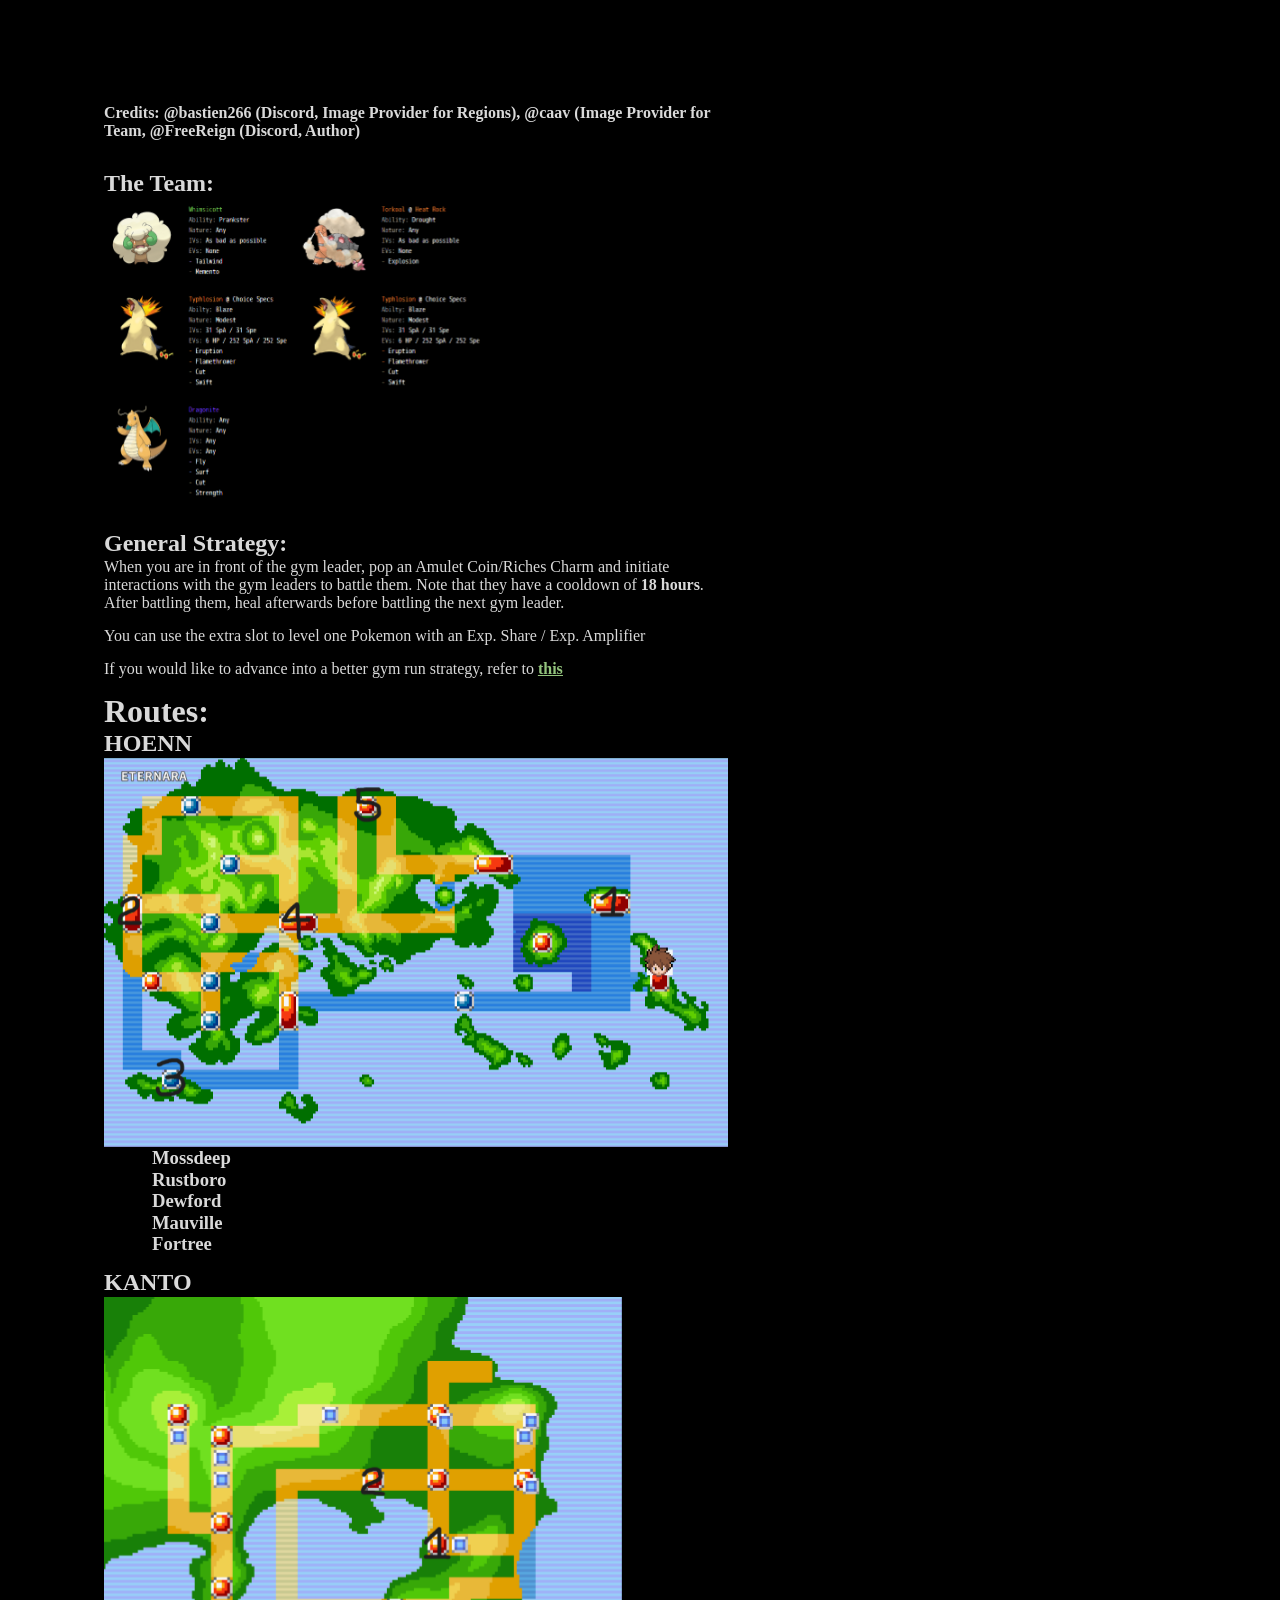
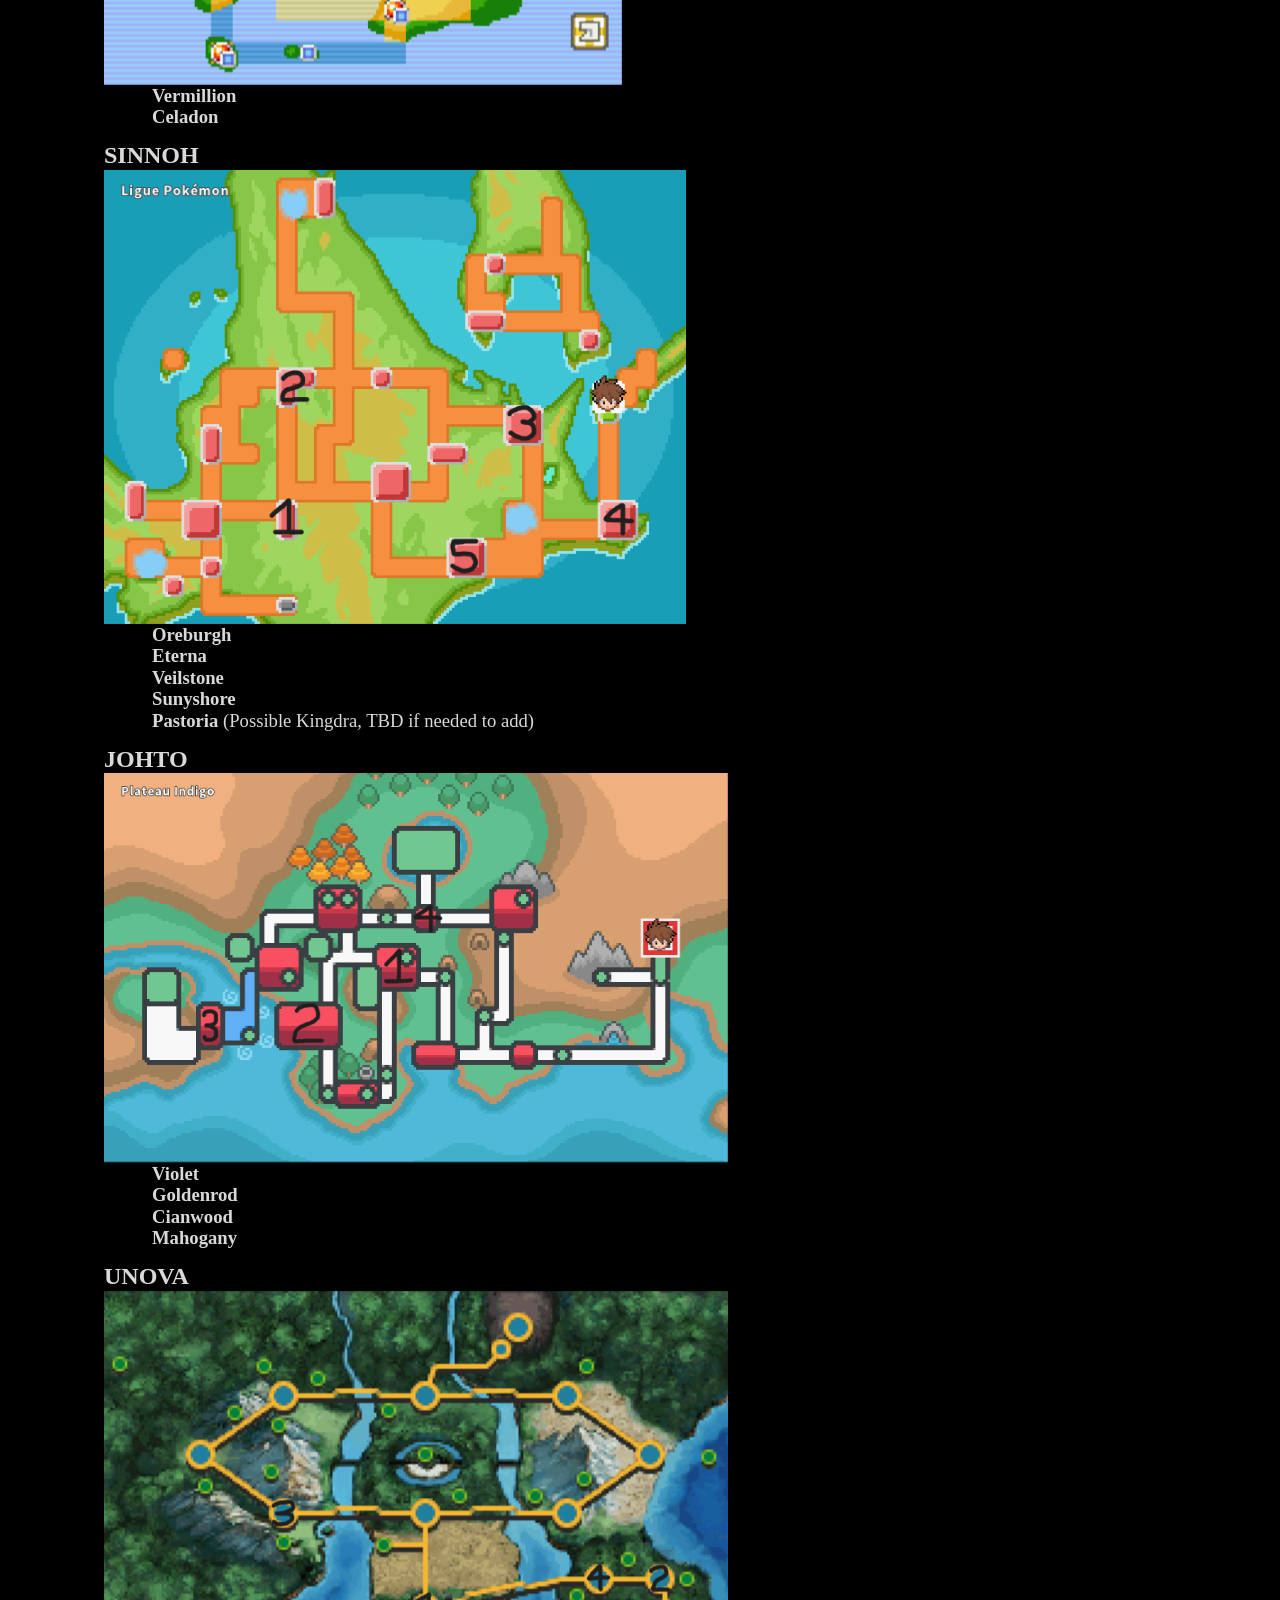
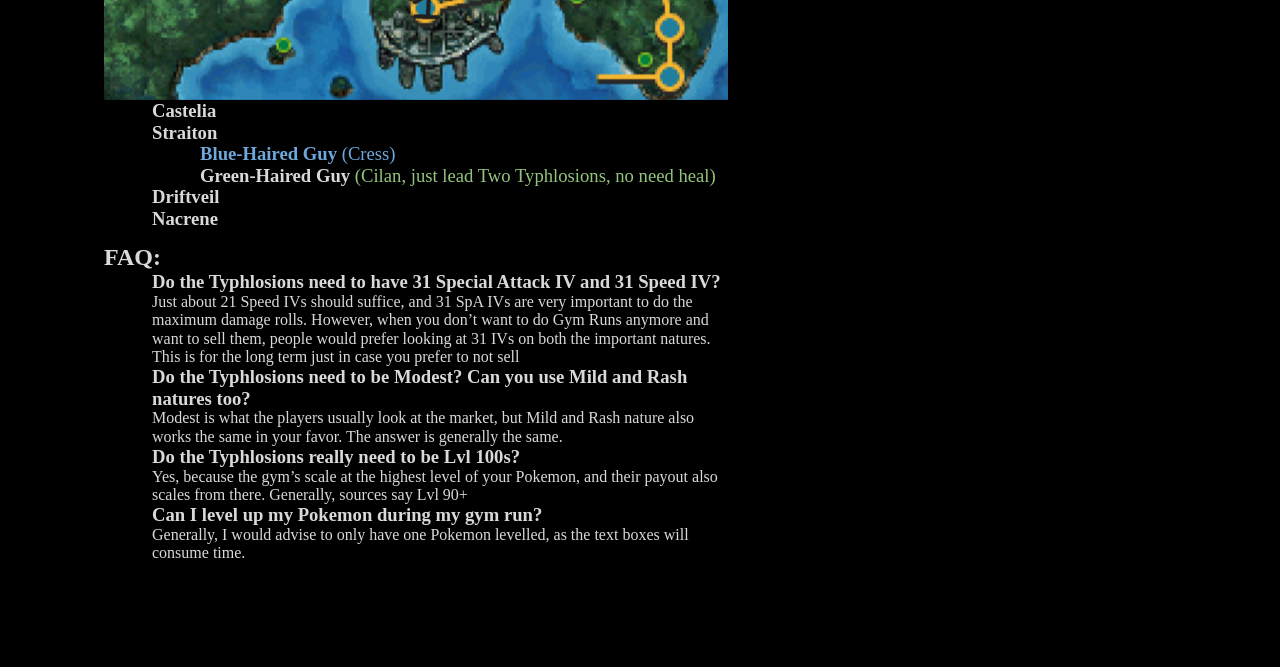
==== Index.html @ 0a53b67d "Rename DOUBLETYPHOSTRAT.html to Index.html" ====
<html><head><meta content="text/html; charset=UTF-8" http-equiv="content-type"><style type="text/css">ol.lst-kix_2n46set3gwga-5.start{counter-reset:lst-ctn-kix_2n46set3gwga-5 0}ol.lst-kix_9apyyhs8ncab-4.start{counter-reset:lst-ctn-kix_9apyyhs8ncab-4 0}ol.lst-kix_4tsqdym3e1mg-0.start{counter-reset:lst-ctn-kix_4tsqdym3e1mg-0 0}.lst-kix_4tsqdym3e1mg-8>li{counter-increment:lst-ctn-kix_4tsqdym3e1mg-8}ol.lst-kix_4tsqdym3e1mg-8{list-style-type:none}ol.lst-kix_r62b7ii16eyk-2.start{counter-reset:lst-ctn-kix_r62b7ii16eyk-2 0}.lst-kix_4tsqdym3e1mg-6>li{counter-increment:lst-ctn-kix_4tsqdym3e1mg-6}ol.lst-kix_r62b7ii16eyk-7.start{counter-reset:lst-ctn-kix_r62b7ii16eyk-7 0}.lst-kix_9apyyhs8ncab-7>li{counter-increment:lst-ctn-kix_9apyyhs8ncab-7}.lst-kix_2n46set3gwga-7>li{counter-increment:lst-ctn-kix_2n46set3gwga-7}.lst-kix_r62b7ii16eyk-7>li{counter-increment:lst-ctn-kix_r62b7ii16eyk-7}.lst-kix_ftrmzylaatkt-2>li{counter-increment:lst-ctn-kix_ftrmzylaatkt-2}.lst-kix_q1mje1sljukf-1>li{counter-increment:lst-ctn-kix_q1mje1sljukf-1}ol.lst-kix_q1mje1sljukf-4.start{counter-reset:lst-ctn-kix_q1mje1sljukf-4 0}ol.lst-kix_4tsqdym3e1mg-6.start{counter-reset:lst-ctn-kix_4tsqdym3e1mg-6 0}ol.lst-kix_2n46set3gwga-2{list-style-type:none}ol.lst-kix_2n46set3gwga-3{list-style-type:none}ol.lst-kix_2n46set3gwga-4{list-style-type:none}ol.lst-kix_2n46set3gwga-5{list-style-type:none}.lst-kix_9apyyhs8ncab-3>li{counter-increment:lst-ctn-kix_9apyyhs8ncab-3}ol.lst-kix_2n46set3gwga-0{list-style-type:none}ol.lst-kix_2n46set3gwga-1{list-style-type:none}ol.lst-kix_r62b7ii16eyk-8.start{counter-reset:lst-ctn-kix_r62b7ii16eyk-8 0}.lst-kix_r62b7ii16eyk-0>li{counter-increment:lst-ctn-kix_r62b7ii16eyk-0}ol.lst-kix_2n46set3gwga-6{list-style-type:none}ol.lst-kix_2n46set3gwga-0.start{counter-reset:lst-ctn-kix_2n46set3gwga-0 0}ol.lst-kix_2n46set3gwga-7{list-style-type:none}ol.lst-kix_2n46set3gwga-8{list-style-type:none}ol.lst-kix_4tsqdym3e1mg-5.start{counter-reset:lst-ctn-kix_4tsqdym3e1mg-5 0}.lst-kix_2n46set3gwga-1>li:before{content:"" counter(lst-ctn-kix_2n46set3gwga-1,lower-latin) ". "}.lst-kix_2n46set3gwga-3>li:before{content:"" counter(lst-ctn-kix_2n46set3gwga-3,decimal) ". "}ol.lst-kix_r62b7ii16eyk-8{list-style-type:none}.lst-kix_2n46set3gwga-2>li:before{content:"" counter(lst-ctn-kix_2n46set3gwga-2,lower-roman) ". "}.lst-kix_2n46set3gwga-7>li:before{content:"" counter(lst-ctn-kix_2n46set3gwga-7,lower-latin) ". "}.lst-kix_ftrmzylaatkt-4>li{counter-increment:lst-ctn-kix_ftrmzylaatkt-4}.lst-kix_2n46set3gwga-0>li:before{content:"" counter(lst-ctn-kix_2n46set3gwga-0,decimal) ". "}.lst-kix_2n46set3gwga-8>li:before{content:"" counter(lst-ctn-kix_2n46set3gwga-8,lower-roman) ". "}.lst-kix_q1mje1sljukf-5>li{counter-increment:lst-ctn-kix_q1mje1sljukf-5}ol.lst-kix_r62b7ii16eyk-3.start{counter-reset:lst-ctn-kix_r62b7ii16eyk-3 0}.lst-kix_q1mje1sljukf-8>li{counter-increment:lst-ctn-kix_q1mje1sljukf-8}.lst-kix_4tsqdym3e1mg-1>li{counter-increment:lst-ctn-kix_4tsqdym3e1mg-1}.lst-kix_2n46set3gwga-5>li{counter-increment:lst-ctn-kix_2n46set3gwga-5}.lst-kix_2n46set3gwga-6>li:before{content:"" counter(lst-ctn-kix_2n46set3gwga-6,decimal) ". "}ol.lst-kix_r62b7ii16eyk-7{list-style-type:none}ol.lst-kix_r62b7ii16eyk-6{list-style-type:none}ol.lst-kix_r62b7ii16eyk-5{list-style-type:none}ol.lst-kix_r62b7ii16eyk-4{list-style-type:none}.lst-kix_2n46set3gwga-5>li:before{content:"" counter(lst-ctn-kix_2n46set3gwga-5,lower-roman) ". "}ol.lst-kix_r62b7ii16eyk-3{list-style-type:none}ol.lst-kix_2n46set3gwga-6.start{counter-reset:lst-ctn-kix_2n46set3gwga-6 0}ol.lst-kix_r62b7ii16eyk-2{list-style-type:none}.lst-kix_4tsqdym3e1mg-4>li{counter-increment:lst-ctn-kix_4tsqdym3e1mg-4}ol.lst-kix_r62b7ii16eyk-1{list-style-type:none}ol.lst-kix_r62b7ii16eyk-0{list-style-type:none}.lst-kix_2n46set3gwga-4>li:before{content:"" counter(lst-ctn-kix_2n46set3gwga-4,lower-latin) ". "}.lst-kix_9apyyhs8ncab-3>li:before{content:"" counter(lst-ctn-kix_9apyyhs8ncab-3,decimal) ". "}.lst-kix_9apyyhs8ncab-5>li:before{content:"" counter(lst-ctn-kix_9apyyhs8ncab-5,lower-roman) ". "}.lst-kix_r62b7ii16eyk-3>li{counter-increment:lst-ctn-kix_r62b7ii16eyk-3}ol.lst-kix_ftrmzylaatkt-3.start{counter-reset:lst-ctn-kix_ftrmzylaatkt-3 0}.lst-kix_9apyyhs8ncab-1>li:before{content:"" counter(lst-ctn-kix_9apyyhs8ncab-1,lower-latin) ". "}.lst-kix_9apyyhs8ncab-7>li:before{content:"" counter(lst-ctn-kix_9apyyhs8ncab-7,lower-latin) ". "}ol.lst-kix_ftrmzylaatkt-6.start{counter-reset:lst-ctn-kix_ftrmzylaatkt-6 0}ol.lst-kix_q1mje1sljukf-2.start{counter-reset:lst-ctn-kix_q1mje1sljukf-2 0}ol.lst-kix_q1mje1sljukf-5.start{counter-reset:lst-ctn-kix_q1mje1sljukf-5 0}.lst-kix_9apyyhs8ncab-0>li{counter-increment:lst-ctn-kix_9apyyhs8ncab-0}.lst-kix_q1mje1sljukf-7>li:before{content:"" counter(lst-ctn-kix_q1mje1sljukf-7,lower-latin) ". "}.lst-kix_q1mje1sljukf-5>li:before{content:"" counter(lst-ctn-kix_q1mje1sljukf-5,lower-roman) ". "}.lst-kix_q1mje1sljukf-3>li:before{content:"" counter(lst-ctn-kix_q1mje1sljukf-3,decimal) ". "}ol.lst-kix_2n46set3gwga-4.start{counter-reset:lst-ctn-kix_2n46set3gwga-4 0}ol.lst-kix_9apyyhs8ncab-3.start{counter-reset:lst-ctn-kix_9apyyhs8ncab-3 0}.lst-kix_4tsqdym3e1mg-0>li{counter-increment:lst-ctn-kix_4tsqdym3e1mg-0}.lst-kix_r62b7ii16eyk-1>li{counter-increment:lst-ctn-kix_r62b7ii16eyk-1}.lst-kix_q1mje1sljukf-1>li:before{content:"" counter(lst-ctn-kix_q1mje1sljukf-1,lower-latin) ". "}ol.lst-kix_2n46set3gwga-1.start{counter-reset:lst-ctn-kix_2n46set3gwga-1 0}ol.lst-kix_r62b7ii16eyk-1.start{counter-reset:lst-ctn-kix_r62b7ii16eyk-1 0}.lst-kix_ftrmzylaatkt-6>li{counter-increment:lst-ctn-kix_ftrmzylaatkt-6}.lst-kix_q1mje1sljukf-4>li{counter-increment:lst-ctn-kix_q1mje1sljukf-4}.lst-kix_4tsqdym3e1mg-5>li{counter-increment:lst-ctn-kix_4tsqdym3e1mg-5}ol.lst-kix_ftrmzylaatkt-5.start{counter-reset:lst-ctn-kix_ftrmzylaatkt-5 0}ol.lst-kix_9apyyhs8ncab-6.start{counter-reset:lst-ctn-kix_9apyyhs8ncab-6 0}ol.lst-kix_4tsqdym3e1mg-2.start{counter-reset:lst-ctn-kix_4tsqdym3e1mg-2 0}.lst-kix_ftrmzylaatkt-0>li{counter-increment:lst-ctn-kix_ftrmzylaatkt-0}.lst-kix_q1mje1sljukf-3>li{counter-increment:lst-ctn-kix_q1mje1sljukf-3}.lst-kix_2n46set3gwga-3>li{counter-increment:lst-ctn-kix_2n46set3gwga-3}ol.lst-kix_9apyyhs8ncab-5.start{counter-reset:lst-ctn-kix_9apyyhs8ncab-5 0}ol.lst-kix_4tsqdym3e1mg-1.start{counter-reset:lst-ctn-kix_4tsqdym3e1mg-1 0}.lst-kix_r62b7ii16eyk-2>li{counter-increment:lst-ctn-kix_r62b7ii16eyk-2}ol.lst-kix_r62b7ii16eyk-0.start{counter-reset:lst-ctn-kix_r62b7ii16eyk-0 0}ol.lst-kix_q1mje1sljukf-3.start{counter-reset:lst-ctn-kix_q1mje1sljukf-3 0}.lst-kix_r62b7ii16eyk-8>li{counter-increment:lst-ctn-kix_r62b7ii16eyk-8}ol.lst-kix_4tsqdym3e1mg-0{list-style-type:none}ol.lst-kix_4tsqdym3e1mg-1{list-style-type:none}ol.lst-kix_4tsqdym3e1mg-2{list-style-type:none}ol.lst-kix_4tsqdym3e1mg-3{list-style-type:none}ol.lst-kix_4tsqdym3e1mg-4{list-style-type:none}ol.lst-kix_4tsqdym3e1mg-5{list-style-type:none}ol.lst-kix_4tsqdym3e1mg-6{list-style-type:none}ol.lst-kix_4tsqdym3e1mg-7{list-style-type:none}.lst-kix_9apyyhs8ncab-5>li{counter-increment:lst-ctn-kix_9apyyhs8ncab-5}ol.lst-kix_2n46set3gwga-3.start{counter-reset:lst-ctn-kix_2n46set3gwga-3 0}ol.lst-kix_ftrmzylaatkt-4.start{counter-reset:lst-ctn-kix_ftrmzylaatkt-4 0}.lst-kix_ftrmzylaatkt-1>li:before{content:"" counter(lst-ctn-kix_ftrmzylaatkt-1,lower-latin) ". "}ol.lst-kix_q1mje1sljukf-8{list-style-type:none}.lst-kix_9apyyhs8ncab-6>li{counter-increment:lst-ctn-kix_9apyyhs8ncab-6}ol.lst-kix_q1mje1sljukf-7{list-style-type:none}.lst-kix_ftrmzylaatkt-2>li:before{content:"" counter(lst-ctn-kix_ftrmzylaatkt-2,lower-roman) ". "}.lst-kix_ftrmzylaatkt-3>li{counter-increment:lst-ctn-kix_ftrmzylaatkt-3}ol.lst-kix_q1mje1sljukf-4{list-style-type:none}.lst-kix_r62b7ii16eyk-1>li:before{content:"" counter(lst-ctn-kix_r62b7ii16eyk-1,lower-latin) ". "}ol.lst-kix_q1mje1sljukf-3{list-style-type:none}ol.lst-kix_q1mje1sljukf-6{list-style-type:none}ol.lst-kix_q1mje1sljukf-5{list-style-type:none}.lst-kix_ftrmzylaatkt-7>li:before{content:"" counter(lst-ctn-kix_ftrmzylaatkt-7,lower-latin) ". "}ol.lst-kix_q1mje1sljukf-0{list-style-type:none}.lst-kix_r62b7ii16eyk-2>li:before{content:"" counter(lst-ctn-kix_r62b7ii16eyk-2,lower-roman) ". "}.lst-kix_r62b7ii16eyk-3>li:before{content:"" counter(lst-ctn-kix_r62b7ii16eyk-3,decimal) ". "}.lst-kix_ftrmzylaatkt-0>li:before{content:"" counter(lst-ctn-kix_ftrmzylaatkt-0,decimal) ". "}.lst-kix_ftrmzylaatkt-8>li:before{content:"" counter(lst-ctn-kix_ftrmzylaatkt-8,lower-roman) ". "}ol.lst-kix_q1mje1sljukf-2{list-style-type:none}ol.lst-kix_q1mje1sljukf-1{list-style-type:none}.lst-kix_r62b7ii16eyk-4>li:before{content:"" counter(lst-ctn-kix_r62b7ii16eyk-4,lower-latin) ". "}.lst-kix_r62b7ii16eyk-5>li:before{content:"" counter(lst-ctn-kix_r62b7ii16eyk-5,lower-roman) ". "}.lst-kix_ftrmzylaatkt-6>li:before{content:"" counter(lst-ctn-kix_ftrmzylaatkt-6,decimal) ". "}.lst-kix_ftrmzylaatkt-5>li:before{content:"" counter(lst-ctn-kix_ftrmzylaatkt-5,lower-roman) ". "}.lst-kix_2n46set3gwga-6>li{counter-increment:lst-ctn-kix_2n46set3gwga-6}.lst-kix_r62b7ii16eyk-8>li:before{content:"" counter(lst-ctn-kix_r62b7ii16eyk-8,lower-roman) ". "}.lst-kix_ftrmzylaatkt-3>li:before{content:"" counter(lst-ctn-kix_ftrmzylaatkt-3,decimal) ". "}ol.lst-kix_9apyyhs8ncab-1.start{counter-reset:lst-ctn-kix_9apyyhs8ncab-1 0}.lst-kix_r62b7ii16eyk-6>li:before{content:"" counter(lst-ctn-kix_r62b7ii16eyk-6,decimal) ". "}.lst-kix_r62b7ii16eyk-7>li:before{content:"" counter(lst-ctn-kix_r62b7ii16eyk-7,lower-latin) ". "}.lst-kix_ftrmzylaatkt-4>li:before{content:"" counter(lst-ctn-kix_ftrmzylaatkt-4,lower-latin) ". "}ol.lst-kix_2n46set3gwga-2.start{counter-reset:lst-ctn-kix_2n46set3gwga-2 0}ol.lst-kix_ftrmzylaatkt-2.start{counter-reset:lst-ctn-kix_ftrmzylaatkt-2 0}ol.lst-kix_q1mje1sljukf-1.start{counter-reset:lst-ctn-kix_q1mje1sljukf-1 0}.lst-kix_2n46set3gwga-4>li{counter-increment:lst-ctn-kix_2n46set3gwga-4}.lst-kix_4tsqdym3e1mg-1>li:before{content:"" counter(lst-ctn-kix_4tsqdym3e1mg-1,lower-latin) ". "}.lst-kix_9apyyhs8ncab-4>li{counter-increment:lst-ctn-kix_9apyyhs8ncab-4}.lst-kix_4tsqdym3e1mg-2>li:before{content:"" counter(lst-ctn-kix_4tsqdym3e1mg-2,lower-roman) ". "}.lst-kix_4tsqdym3e1mg-3>li:before{content:"" counter(lst-ctn-kix_4tsqdym3e1mg-3,decimal) ". "}ol.lst-kix_2n46set3gwga-8.start{counter-reset:lst-ctn-kix_2n46set3gwga-8 0}ol.lst-kix_r62b7ii16eyk-4.start{counter-reset:lst-ctn-kix_r62b7ii16eyk-4 0}ol.lst-kix_4tsqdym3e1mg-3.start{counter-reset:lst-ctn-kix_4tsqdym3e1mg-3 0}ol.lst-kix_9apyyhs8ncab-7.start{counter-reset:lst-ctn-kix_9apyyhs8ncab-7 0}.lst-kix_r62b7ii16eyk-0>li:before{content:"" counter(lst-ctn-kix_r62b7ii16eyk-0,decimal) ". "}.lst-kix_4tsqdym3e1mg-0>li:before{content:"" counter(lst-ctn-kix_4tsqdym3e1mg-0,decimal) ". "}.lst-kix_ftrmzylaatkt-5>li{counter-increment:lst-ctn-kix_ftrmzylaatkt-5}ol.lst-kix_ftrmzylaatkt-8.start{counter-reset:lst-ctn-kix_ftrmzylaatkt-8 0}.lst-kix_ik6nt3btd22g-0>li:before{content:"\0025cf   "}.lst-kix_ik6nt3btd22g-2>li:before{content:"\0025a0   "}.lst-kix_r62b7ii16eyk-6>li{counter-increment:lst-ctn-kix_r62b7ii16eyk-6}ol.lst-kix_ftrmzylaatkt-1.start{counter-reset:lst-ctn-kix_ftrmzylaatkt-1 0}.lst-kix_ik6nt3btd22g-3>li:before{content:"\0025cf   "}.lst-kix_ik6nt3btd22g-4>li:before{content:"\0025cb   "}.lst-kix_ik6nt3btd22g-6>li:before{content:"\0025cf   "}ol.lst-kix_q1mje1sljukf-7.start{counter-reset:lst-ctn-kix_q1mje1sljukf-7 0}.lst-kix_ik6nt3btd22g-5>li:before{content:"\0025a0   "}.lst-kix_ik6nt3btd22g-8>li:before{content:"\0025a0   "}.lst-kix_4tsqdym3e1mg-4>li:before{content:"" counter(lst-ctn-kix_4tsqdym3e1mg-4,lower-latin) ". "}.lst-kix_4tsqdym3e1mg-6>li:before{content:"" counter(lst-ctn-kix_4tsqdym3e1mg-6,decimal) ". "}.lst-kix_ftrmzylaatkt-7>li{counter-increment:lst-ctn-kix_ftrmzylaatkt-7}.lst-kix_ik6nt3btd22g-7>li:before{content:"\0025cb   "}.lst-kix_4tsqdym3e1mg-5>li:before{content:"" counter(lst-ctn-kix_4tsqdym3e1mg-5,lower-roman) ". "}ol.lst-kix_q1mje1sljukf-0.start{counter-reset:lst-ctn-kix_q1mje1sljukf-0 0}.lst-kix_4tsqdym3e1mg-8>li:before{content:"" counter(lst-ctn-kix_4tsqdym3e1mg-8,lower-roman) ". "}ol.lst-kix_2n46set3gwga-7.start{counter-reset:lst-ctn-kix_2n46set3gwga-7 0}.lst-kix_4tsqdym3e1mg-7>li:before{content:"" counter(lst-ctn-kix_4tsqdym3e1mg-7,lower-latin) ". "}ol.lst-kix_ftrmzylaatkt-7.start{counter-reset:lst-ctn-kix_ftrmzylaatkt-7 0}ul.lst-kix_ik6nt3btd22g-1{list-style-type:none}ul.lst-kix_ik6nt3btd22g-2{list-style-type:none}ol.lst-kix_q1mje1sljukf-6.start{counter-reset:lst-ctn-kix_q1mje1sljukf-6 0}ul.lst-kix_ik6nt3btd22g-0{list-style-type:none}.lst-kix_ftrmzylaatkt-1>li{counter-increment:lst-ctn-kix_ftrmzylaatkt-1}.lst-kix_2n46set3gwga-2>li{counter-increment:lst-ctn-kix_2n46set3gwga-2}ol.lst-kix_9apyyhs8ncab-2.start{counter-reset:lst-ctn-kix_9apyyhs8ncab-2 0}ol.lst-kix_9apyyhs8ncab-8.start{counter-reset:lst-ctn-kix_9apyyhs8ncab-8 0}.lst-kix_q1mje1sljukf-2>li{counter-increment:lst-ctn-kix_q1mje1sljukf-2}ol.lst-kix_4tsqdym3e1mg-4.start{counter-reset:lst-ctn-kix_4tsqdym3e1mg-4 0}ul.lst-kix_ik6nt3btd22g-7{list-style-type:none}ul.lst-kix_ik6nt3btd22g-8{list-style-type:none}.lst-kix_2n46set3gwga-8>li{counter-increment:lst-ctn-kix_2n46set3gwga-8}ul.lst-kix_ik6nt3btd22g-5{list-style-type:none}ul.lst-kix_ik6nt3btd22g-6{list-style-type:none}ul.lst-kix_ik6nt3btd22g-3{list-style-type:none}ul.lst-kix_ik6nt3btd22g-4{list-style-type:none}.lst-kix_4tsqdym3e1mg-7>li{counter-increment:lst-ctn-kix_4tsqdym3e1mg-7}.lst-kix_ik6nt3btd22g-1>li:before{content:"\0025cb   "}.lst-kix_9apyyhs8ncab-4>li:before{content:"" counter(lst-ctn-kix_9apyyhs8ncab-4,lower-latin) ". "}ol.lst-kix_r62b7ii16eyk-6.start{counter-reset:lst-ctn-kix_r62b7ii16eyk-6 0}.lst-kix_9apyyhs8ncab-2>li:before{content:"" counter(lst-ctn-kix_9apyyhs8ncab-2,lower-roman) ". "}.lst-kix_9apyyhs8ncab-6>li:before{content:"" counter(lst-ctn-kix_9apyyhs8ncab-6,decimal) ". "}.lst-kix_2n46set3gwga-0>li{counter-increment:lst-ctn-kix_2n46set3gwga-0}ol.lst-kix_4tsqdym3e1mg-7.start{counter-reset:lst-ctn-kix_4tsqdym3e1mg-7 0}.lst-kix_9apyyhs8ncab-0>li:before{content:"" counter(lst-ctn-kix_9apyyhs8ncab-0,decimal) ". "}.lst-kix_9apyyhs8ncab-8>li:before{content:"" counter(lst-ctn-kix_9apyyhs8ncab-8,lower-roman) ". "}.lst-kix_q1mje1sljukf-7>li{counter-increment:lst-ctn-kix_q1mje1sljukf-7}.lst-kix_4tsqdym3e1mg-2>li{counter-increment:lst-ctn-kix_4tsqdym3e1mg-2}ol.lst-kix_ftrmzylaatkt-0.start{counter-reset:lst-ctn-kix_ftrmzylaatkt-0 0}.lst-kix_q1mje1sljukf-6>li{counter-increment:lst-ctn-kix_q1mje1sljukf-6}.lst-kix_4tsqdym3e1mg-3>li{counter-increment:lst-ctn-kix_4tsqdym3e1mg-3}ol.lst-kix_q1mje1sljukf-8.start{counter-reset:lst-ctn-kix_q1mje1sljukf-8 0}.lst-kix_q1mje1sljukf-6>li:before{content:"" counter(lst-ctn-kix_q1mje1sljukf-6,decimal) ". "}.lst-kix_2n46set3gwga-1>li{counter-increment:lst-ctn-kix_2n46set3gwga-1}ol.lst-kix_9apyyhs8ncab-0.start{counter-reset:lst-ctn-kix_9apyyhs8ncab-0 0}.lst-kix_9apyyhs8ncab-1>li{counter-increment:lst-ctn-kix_9apyyhs8ncab-1}.lst-kix_q1mje1sljukf-4>li:before{content:"" counter(lst-ctn-kix_q1mje1sljukf-4,lower-latin) ". "}ol.lst-kix_ftrmzylaatkt-4{list-style-type:none}.lst-kix_r62b7ii16eyk-4>li{counter-increment:lst-ctn-kix_r62b7ii16eyk-4}ol.lst-kix_ftrmzylaatkt-5{list-style-type:none}.lst-kix_q1mje1sljukf-0>li:before{content:"" counter(lst-ctn-kix_q1mje1sljukf-0,decimal) ". "}ol.lst-kix_ftrmzylaatkt-2{list-style-type:none}ol.lst-kix_ftrmzylaatkt-3{list-style-type:none}ol.lst-kix_ftrmzylaatkt-0{list-style-type:none}ol.lst-kix_ftrmzylaatkt-1{list-style-type:none}.lst-kix_q1mje1sljukf-2>li:before{content:"" counter(lst-ctn-kix_q1mje1sljukf-2,lower-roman) ". "}ol.lst-kix_ftrmzylaatkt-8{list-style-type:none}.lst-kix_ftrmzylaatkt-8>li{counter-increment:lst-ctn-kix_ftrmzylaatkt-8}ol.lst-kix_ftrmzylaatkt-6{list-style-type:none}ol.lst-kix_ftrmzylaatkt-7{list-style-type:none}ol.lst-kix_r62b7ii16eyk-5.start{counter-reset:lst-ctn-kix_r62b7ii16eyk-5 0}ol.lst-kix_9apyyhs8ncab-0{list-style-type:none}ol.lst-kix_9apyyhs8ncab-1{list-style-type:none}.lst-kix_q1mje1sljukf-8>li:before{content:"" counter(lst-ctn-kix_q1mje1sljukf-8,lower-roman) ". "}ol.lst-kix_9apyyhs8ncab-2{list-style-type:none}ol.lst-kix_9apyyhs8ncab-3{list-style-type:none}.lst-kix_q1mje1sljukf-0>li{counter-increment:lst-ctn-kix_q1mje1sljukf-0}ol.lst-kix_9apyyhs8ncab-8{list-style-type:none}ol.lst-kix_9apyyhs8ncab-4{list-style-type:none}ol.lst-kix_9apyyhs8ncab-5{list-style-type:none}li.li-bullet-0:before{margin-left:-18pt;white-space:nowrap;display:inline-block;min-width:18pt}.lst-kix_r62b7ii16eyk-5>li{counter-increment:lst-ctn-kix_r62b7ii16eyk-5}ol.lst-kix_9apyyhs8ncab-6{list-style-type:none}ol.lst-kix_4tsqdym3e1mg-8.start{counter-reset:lst-ctn-kix_4tsqdym3e1mg-8 0}ol.lst-kix_9apyyhs8ncab-7{list-style-type:none}.lst-kix_9apyyhs8ncab-8>li{counter-increment:lst-ctn-kix_9apyyhs8ncab-8}.lst-kix_9apyyhs8ncab-2>li{counter-increment:lst-ctn-kix_9apyyhs8ncab-2}ol{margin:0;padding:0}table td,table th{padding:0}.c7{color:#d9d9d9;font-weight:400;text-decoration:none;vertical-align:baseline;font-size:14pt;font-family:"Open Sans";font-style:normal}.c2{color:#d9d9d9;font-weight:400;text-decoration:none;vertical-align:baseline;font-size:12pt;font-family:"Open Sans";font-style:normal}.c0{padding-top:0pt;padding-bottom:0pt;line-height:1.15;orphans:2;widows:2;text-align:left;height:11pt}.c5{color:#d9d9d9;font-weight:700;text-decoration:none;vertical-align:baseline;font-size:14pt;font-family:"Open Sans";font-style:normal}.c4{padding-top:0pt;padding-bottom:0pt;line-height:1.15;orphans:2;widows:2;text-align:left}.c16{font-size:14pt;font-family:"Open Sans";color:#d9d9d9;font-weight:700}.c14{font-size:14pt;font-family:"Open Sans";color:#6fa8dc;font-weight:700}.c15{color:#6fa8dc;font-weight:400;font-size:14pt;font-family:"Open Sans"}.c17{color:#d9d9d9;font-weight:700;font-size:24pt;font-family:"Open Sans"}.c18{color:#d9d9d9;font-weight:700;font-size:12pt;font-family:"Open Sans"}.c19{color:#93c47d;font-weight:400;font-size:14pt;font-family:"Open Sans"}.c9{color:#93c47d;font-weight:700;font-size:12pt;font-family:"Open Sans"}.c11{font-size:12pt;font-family:"Open Sans";color:#d9d9d9;font-weight:400}.c3{font-size:18pt;font-family:"Open Sans";color:#d9d9d9;font-weight:700}.c8{text-decoration:none;vertical-align:baseline;font-style:normal}.c13{background-color:#000000;max-width:468pt;padding:72pt 72pt 72pt 72pt}.c21{-webkit-text-decoration-skip:none;text-decoration:underline;text-decoration-skip-ink:none}.c6{margin-left:36pt;padding-left:0pt}.c20{color:inherit;text-decoration:inherit}.c1{padding:0;margin:0}.c10{margin-left:72pt;padding-left:0pt}.c12{margin-left:36pt}.title{padding-top:0pt;color:#000000;font-size:26pt;padding-bottom:3pt;font-family:"Arial";line-height:1.15;page-break-after:avoid;orphans:2;widows:2;text-align:left}.subtitle{padding-top:0pt;color:#666666;font-size:15pt;padding-bottom:16pt;font-family:"Arial";line-height:1.15;page-break-after:avoid;orphans:2;widows:2;text-align:left}li{color:#000000;font-size:11pt;font-family:"Arial"}p{margin:0;color:#000000;font-size:11pt;font-family:"Arial"}h1{padding-top:20pt;color:#000000;font-size:20pt;padding-bottom:6pt;font-family:"Arial";line-height:1.15;page-break-after:avoid;orphans:2;widows:2;text-align:left}h2{padding-top:18pt;color:#000000;font-size:16pt;padding-bottom:6pt;font-family:"Arial";line-height:1.15;page-break-after:avoid;orphans:2;widows:2;text-align:left}h3{padding-top:16pt;color:#434343;font-size:14pt;padding-bottom:4pt;font-family:"Arial";line-height:1.15;page-break-after:avoid;orphans:2;widows:2;text-align:left}h4{padding-top:14pt;color:#666666;font-size:12pt;padding-bottom:4pt;font-family:"Arial";line-height:1.15;page-break-after:avoid;orphans:2;widows:2;text-align:left}h5{padding-top:12pt;color:#666666;font-size:11pt;padding-bottom:4pt;font-family:"Arial";line-height:1.15;page-break-after:avoid;orphans:2;widows:2;text-align:left}h6{padding-top:12pt;color:#666666;font-size:11pt;padding-bottom:4pt;font-family:"Arial";line-height:1.15;page-break-after:avoid;font-style:italic;orphans:2;widows:2;text-align:left}</style></head><body class="c13 doc-content"><p class="c4"><span class="c8 c18">Credits: @bastien266 (Discord, Image Provider for Regions), @caav (Image Provider for Team, @FreeReign (Discord, Author)</span></p><p class="c0"><span class="c2"></span></p><p class="c0"><span class="c2"></span></p><p class="c4"><span class="c3 c8">The Team:</span></p><p class="c4"><span style="overflow: hidden; display: inline-block; margin: 0.00px 0.00px; border: 0.00px solid #000000; transform: rotate(0.00rad) translateZ(0px); -webkit-transform: rotate(0.00rad) translateZ(0px); width: 387.15px; height: 304.68px;"><img alt="" src="images/image3.png" style="width: 387.15px; height: 304.68px; margin-left: 0.00px; margin-top: 0.00px; transform: rotate(0.00rad) translateZ(0px); -webkit-transform: rotate(0.00rad) translateZ(0px);" title=""></span></p><p class="c4"><span class="c3"><br>General Strategy:<br></span><span class="c11">When you are in front of the gym leader, pop an Amulet Coin/Riches Charm and initiate interactions with the gym leaders to battle them. Note that they have a cooldown of </span><span class="c18">18 hours</span><span class="c2">. After battling them, heal afterwards before battling the next gym leader.</span></p><p class="c0"><span class="c2"></span></p><p class="c4"><span class="c2">You can use the extra slot to level one Pokemon with an Exp. Share / Exp. Amplifier </span></p><p class="c0"><span class="c2"></span></p><p class="c4"><span class="c11">If you would like to advance into a better gym run strategy, refer to </span><span class="c9 c21"><a class="c20" href="https://www.google.com/url?q=https://docs.google.com/document/d/1XnFfsSVh1x5sEBLzvkletNfBuKY5ymSL_UHKNjoDaeE/edit?usp%3Ddrivesdk&amp;sa=D&amp;source=editors&amp;ust=1783108223565658&amp;usg=AOvVaw0U_FSwkwFmbhPydlO1exd5">this</a></span></p><p class="c0"><span class="c2"></span></p><p class="c4"><span class="c8 c17">Routes:</span></p><p class="c4"><span class="c3 c8">HOENN</span></p><p class="c4"><span style="overflow: hidden; display: inline-block; margin: 0.00px 0.00px; border: 0.00px solid #000000; transform: rotate(0.00rad) translateZ(0px); -webkit-transform: rotate(0.00rad) translateZ(0px); width: 624.00px; height: 389.33px;"><img alt="" src="images/image1.png" style="width: 624.00px; height: 389.33px; margin-left: 0.00px; margin-top: 0.00px; transform: rotate(0.00rad) translateZ(0px); -webkit-transform: rotate(0.00rad) translateZ(0px);" title=""></span></p><ol class="c1 lst-kix_9apyyhs8ncab-0 start" start="1"><li class="c4 c6 li-bullet-0"><span class="c5">Mossdeep</span></li><li class="c4 c6 li-bullet-0"><span class="c5">Rustboro</span></li><li class="c4 c6 li-bullet-0"><span class="c5">Dewford</span></li><li class="c4 c6 li-bullet-0"><span class="c5">Mauville</span></li><li class="c4 c6 li-bullet-0"><span class="c5">Fortree</span></li></ol><p class="c0"><span class="c3 c8"></span></p><p class="c4"><span class="c3 c8">KANTO</span></p><p class="c4"><span style="overflow: hidden; display: inline-block; margin: 0.00px 0.00px; border: 0.00px solid #000000; transform: rotate(0.00rad) translateZ(0px); -webkit-transform: rotate(0.00rad) translateZ(0px); width: 517.86px; height: 388.06px;"><img alt="" src="images/image4.png" style="width: 517.86px; height: 388.06px; margin-left: 0.00px; margin-top: 0.00px; transform: rotate(0.00rad) translateZ(0px); -webkit-transform: rotate(0.00rad) translateZ(0px);" title=""></span></p><ol class="c1 lst-kix_q1mje1sljukf-0 start" start="1"><li class="c4 c6 li-bullet-0"><span class="c5">Vermillion</span></li><li class="c4 c6 li-bullet-0"><span class="c5">Celadon</span></li></ol><p class="c0"><span class="c5"></span></p><p class="c4"><span class="c3 c8">SINNOH</span></p><p class="c4"><span style="overflow: hidden; display: inline-block; margin: 0.00px 0.00px; border: 0.00px solid #000000; transform: rotate(0.00rad) translateZ(0px); -webkit-transform: rotate(0.00rad) translateZ(0px); width: 582.31px; height: 453.86px;"><img alt="" src="images/image5.png" style="width: 582.31px; height: 453.86px; margin-left: 0.00px; margin-top: 0.00px; transform: rotate(0.00rad) translateZ(0px); -webkit-transform: rotate(0.00rad) translateZ(0px);" title=""></span></p><ol class="c1 lst-kix_4tsqdym3e1mg-0 start" start="1"><li class="c4 c6 li-bullet-0"><span class="c5">Oreburgh</span></li><li class="c4 c6 li-bullet-0"><span class="c5">Eterna</span></li><li class="c4 c6 li-bullet-0"><span class="c5">Veilstone</span></li><li class="c4 c6 li-bullet-0"><span class="c5">Sunyshore</span></li><li class="c4 c6 li-bullet-0"><span class="c16">Pastoria </span><span class="c7">(Possible Kingdra, TBD if needed to add)</span></li></ol><p class="c0"><span class="c7"></span></p><p class="c4"><span class="c3 c8">JOHTO</span></p><p class="c4"><span style="overflow: hidden; display: inline-block; margin: 0.00px 0.00px; border: 0.00px solid #000000; transform: rotate(0.00rad) translateZ(0px); -webkit-transform: rotate(0.00rad) translateZ(0px); width: 624.00px; height: 389.33px;"><img alt="" src="images/image6.png" style="width: 624.00px; height: 389.33px; margin-left: 0.00px; margin-top: 0.00px; transform: rotate(0.00rad) translateZ(0px); -webkit-transform: rotate(0.00rad) translateZ(0px);" title=""></span></p><ol class="c1 lst-kix_2n46set3gwga-0 start" start="1"><li class="c4 c6 li-bullet-0"><span class="c5">Violet</span></li><li class="c4 c6 li-bullet-0"><span class="c5">Goldenrod</span></li><li class="c4 c6 li-bullet-0"><span class="c5">Cianwood</span></li><li class="c4 c6 li-bullet-0"><span class="c5">Mahogany</span></li></ol><p class="c0"><span class="c5"></span></p><p class="c4"><span class="c3 c8">UNOVA</span></p><p class="c4"><span style="overflow: hidden; display: inline-block; margin: 0.00px 0.00px; border: 0.00px solid #000000; transform: rotate(0.00rad) translateZ(0px); -webkit-transform: rotate(0.00rad) translateZ(0px); width: 624.00px; height: 409.33px;"><img alt="" src="images/image2.png" style="width: 624.00px; height: 409.33px; margin-left: 0.00px; margin-top: 0.00px; transform: rotate(0.00rad) translateZ(0px); -webkit-transform: rotate(0.00rad) translateZ(0px);" title=""></span></p><ol class="c1 lst-kix_r62b7ii16eyk-0 start" start="1"><li class="c4 c6 li-bullet-0"><span class="c5">Castelia</span></li><li class="c4 c6 li-bullet-0"><span class="c5">Straiton</span></li></ol><ol class="c1 lst-kix_r62b7ii16eyk-1 start" start="1"><li class="c4 c10 li-bullet-0"><span class="c14">Blue-Haired Guy </span><span class="c8 c15">(Cress)</span></li><li class="c4 c10 li-bullet-0"><span class="c16">Green-Haired Guy </span><span class="c8 c19">(Cilan, just lead Two Typhlosions, no need heal)</span></li></ol><ol class="c1 lst-kix_r62b7ii16eyk-0" start="3"><li class="c4 c6 li-bullet-0"><span class="c5">Driftveil</span></li><li class="c4 c6 li-bullet-0"><span class="c5">Nacrene</span></li></ol><p class="c0"><span class="c5"></span></p><p class="c4"><span class="c3 c8">FAQ:</span></p><ul class="c1 lst-kix_ik6nt3btd22g-0 start"><li class="c4 c6 li-bullet-0"><span class="c5">Do the Typhlosions need to have 31 Special Attack IV and 31 Speed IV?</span></li></ul><p class="c4 c12"><span class="c11">Just about 21 Speed IVs should suffice, and 31 SpA IVs are very important to do the maximum damage rolls. However, when you don&rsquo;t want to do Gym Runs anymore and want to sell them, people would prefer looking at 31 IVs on both the important natures. This is for the long term just in case you prefer to not sell </span></p><ul class="c1 lst-kix_ik6nt3btd22g-0"><li class="c4 c6 li-bullet-0"><span class="c5">Do the Typhlosions need to be Modest? Can you use Mild and Rash natures too?</span></li></ul><p class="c4 c12"><span class="c2">Modest is what the players usually look at the market, but Mild and Rash nature also works the same in your favor. The answer is generally the same.</span></p><ul class="c1 lst-kix_ik6nt3btd22g-0"><li class="c4 c6 li-bullet-0"><span class="c5">Do the Typhlosions really need to be Lvl 100s?</span></li></ul><p class="c4 c12"><span class="c2">Yes, because the gym&rsquo;s scale at the highest level of your Pokemon, and their payout also scales from there. Generally, sources say Lvl 90+ </span></p><ul class="c1 lst-kix_ik6nt3btd22g-0"><li class="c4 c6 li-bullet-0"><span class="c5">Can I level up my Pokemon during my gym run?</span></li></ul><p class="c4 c12"><span class="c2">Generally, I would advise to only have one Pokemon levelled, as the text boxes will consume time. </span></p></body></html>
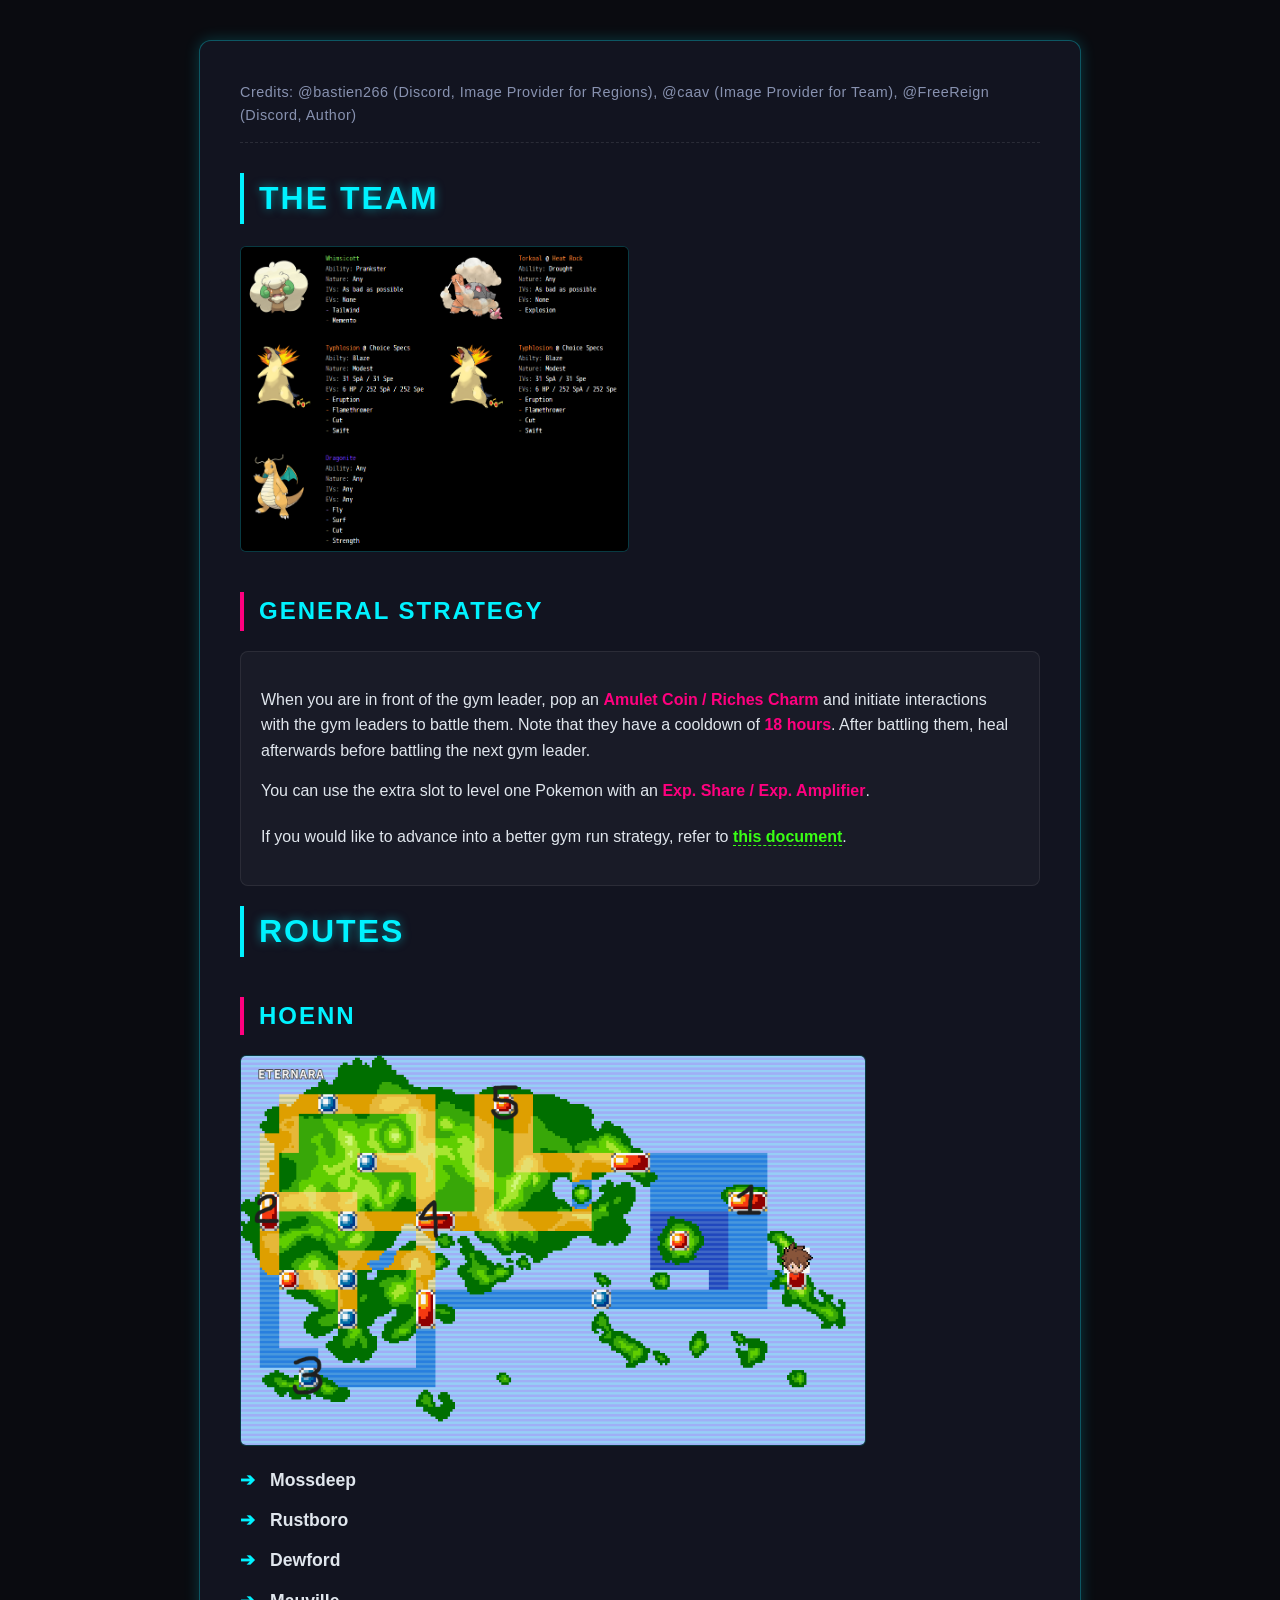
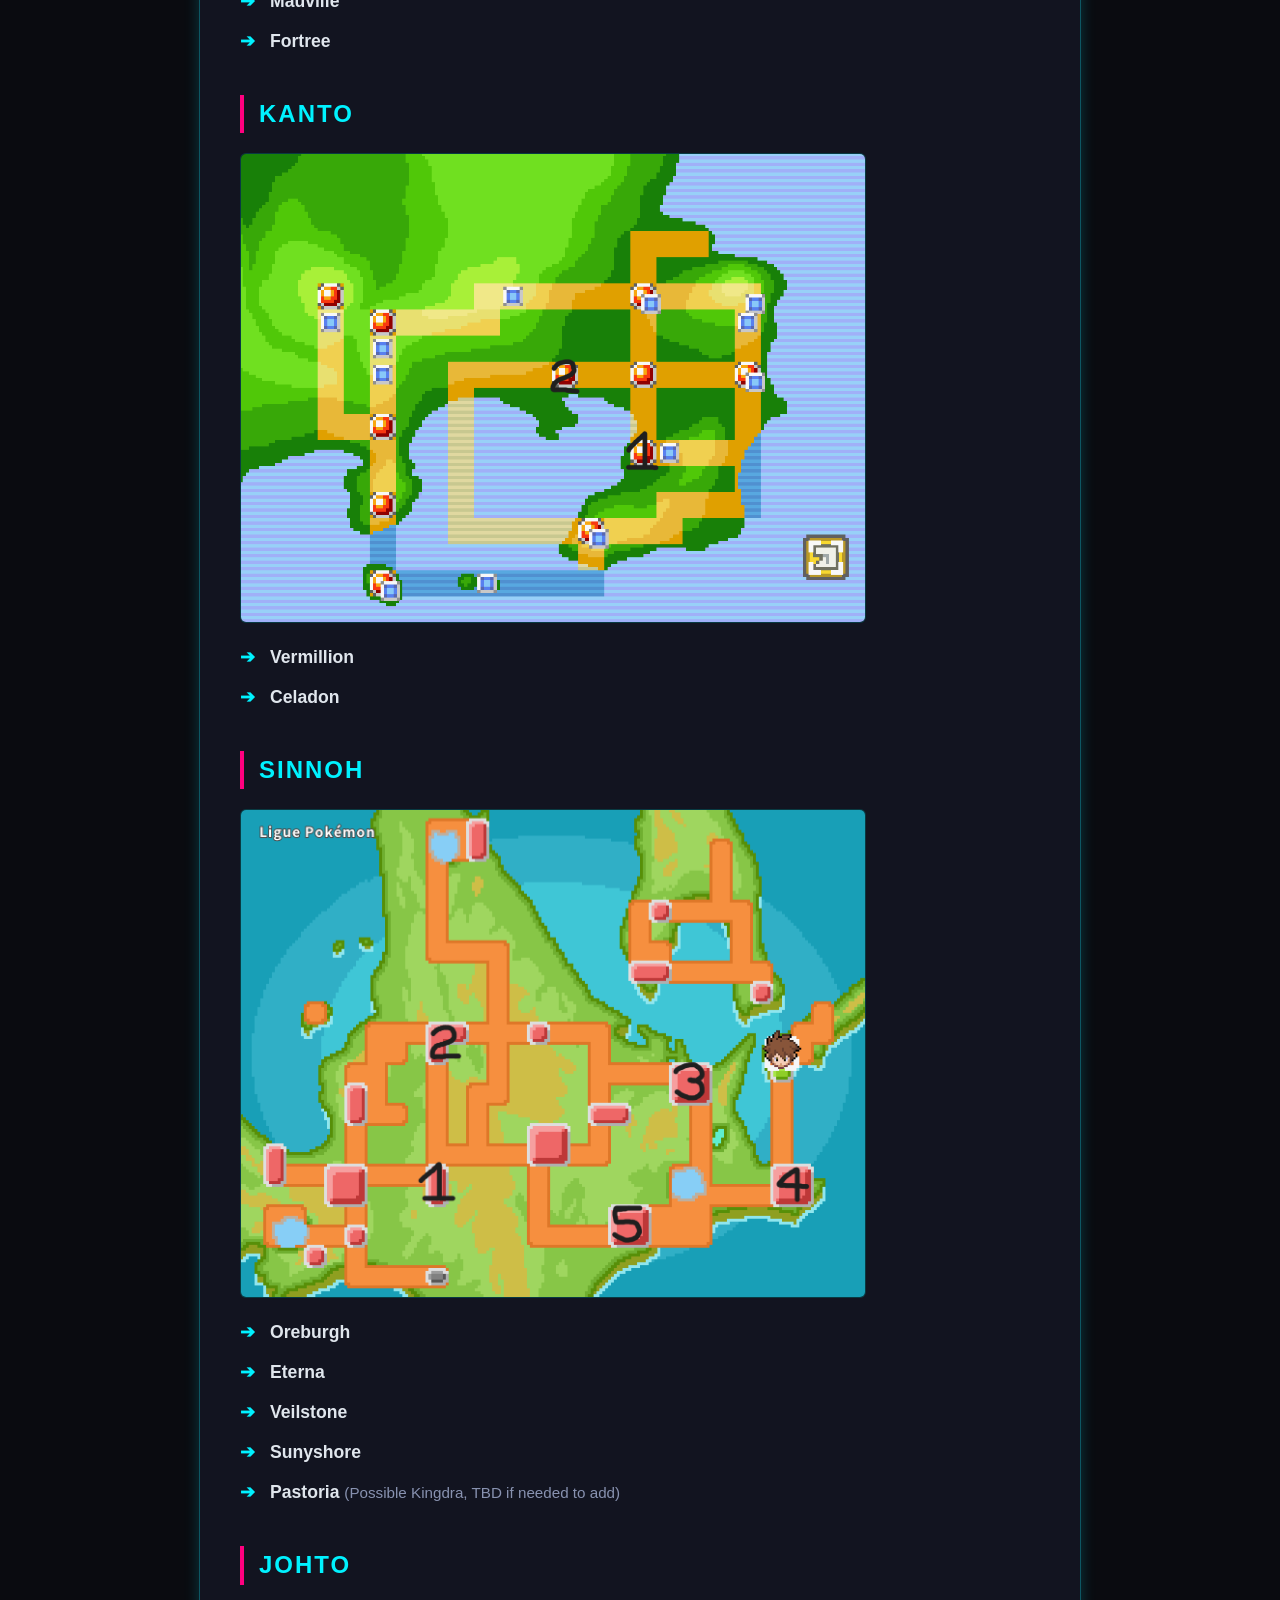
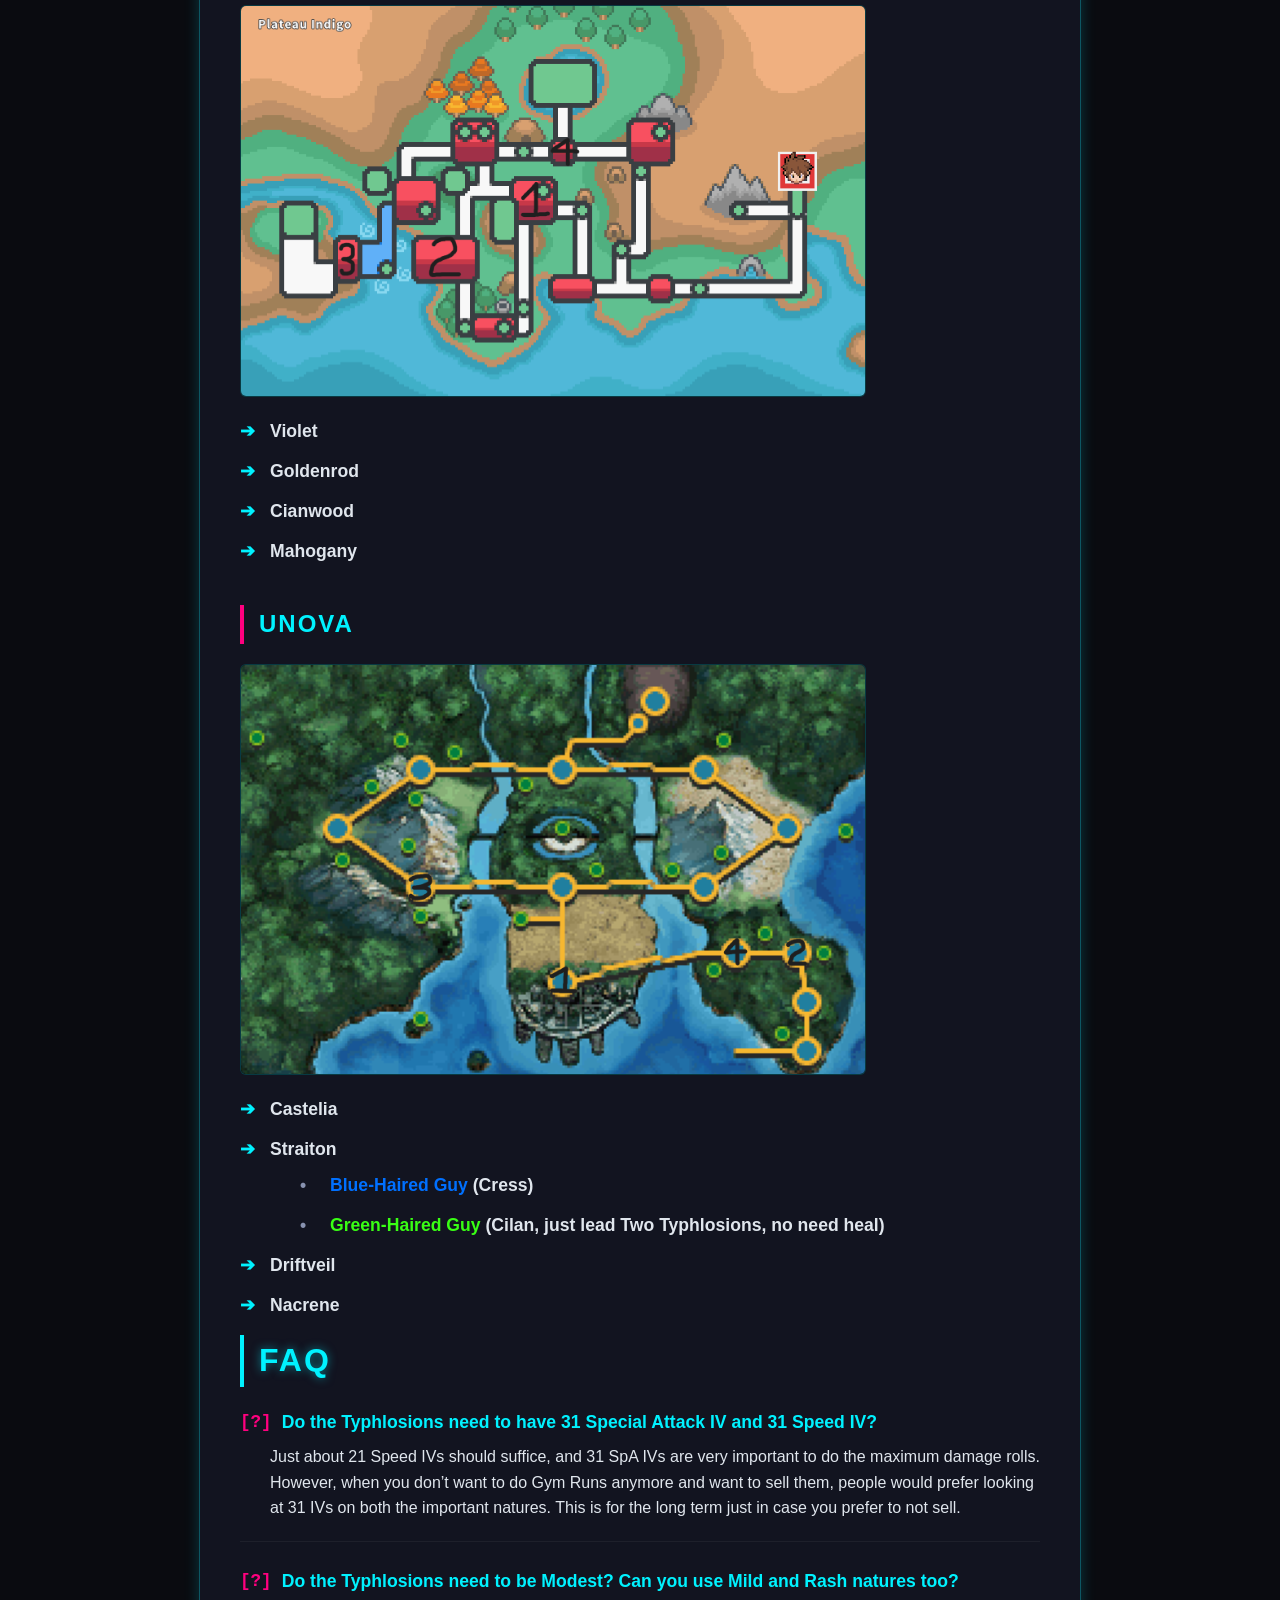
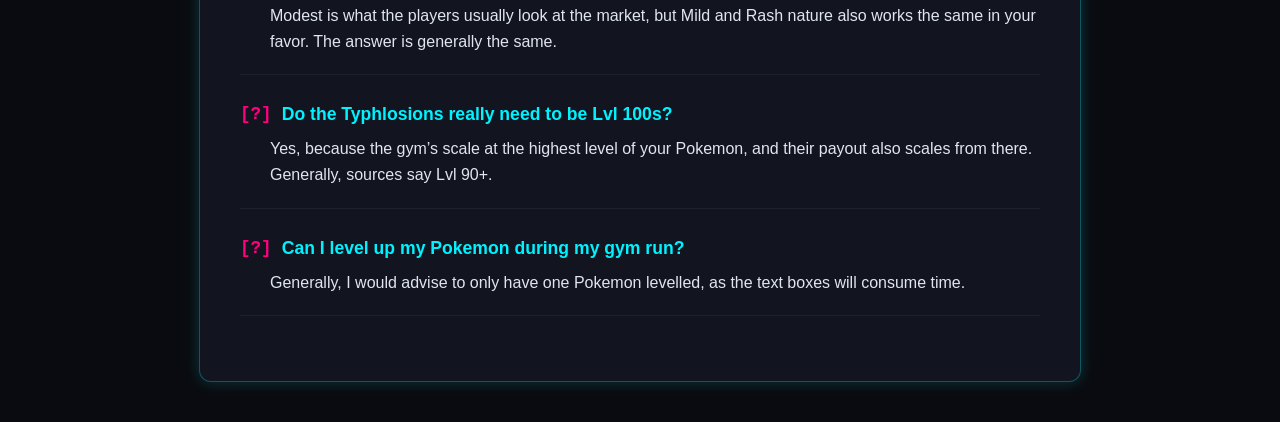
==== commit a6c53eba: "Update print statement from 'Hello' to 'Goodbye'" ====
--- a/Index.html
+++ b/Index.html
@@ -1 +1,275 @@
-<html><head><meta content="text/html; charset=UTF-8" http-equiv="content-type"><style type="text/css">ol.lst-kix_2n46set3gwga-5.start{counter-reset:lst-ctn-kix_2n46set3gwga-5 0}ol.lst-kix_9apyyhs8ncab-4.start{counter-reset:lst-ctn-kix_9apyyhs8ncab-4 0}ol.lst-kix_4tsqdym3e1mg-0.start{counter-reset:lst-ctn-kix_4tsqdym3e1mg-0 0}.lst-kix_4tsqdym3e1mg-8>li{counter-increment:lst-ctn-kix_4tsqdym3e1mg-8}ol.lst-kix_4tsqdym3e1mg-8{list-style-type:none}ol.lst-kix_r62b7ii16eyk-2.start{counter-reset:lst-ctn-kix_r62b7ii16eyk-2 0}.lst-kix_4tsqdym3e1mg-6>li{counter-increment:lst-ctn-kix_4tsqdym3e1mg-6}ol.lst-kix_r62b7ii16eyk-7.start{counter-reset:lst-ctn-kix_r62b7ii16eyk-7 0}.lst-kix_9apyyhs8ncab-7>li{counter-increment:lst-ctn-kix_9apyyhs8ncab-7}.lst-kix_2n46set3gwga-7>li{counter-increment:lst-ctn-kix_2n46set3gwga-7}.lst-kix_r62b7ii16eyk-7>li{counter-increment:lst-ctn-kix_r62b7ii16eyk-7}.lst-kix_ftrmzylaatkt-2>li{counter-increment:lst-ctn-kix_ftrmzylaatkt-2}.lst-kix_q1mje1sljukf-1>li{counter-increment:lst-ctn-kix_q1mje1sljukf-1}ol.lst-kix_q1mje1sljukf-4.start{counter-reset:lst-ctn-kix_q1mje1sljukf-4 0}ol.lst-kix_4tsqdym3e1mg-6.start{counter-reset:lst-ctn-kix_4tsqdym3e1mg-6 0}ol.lst-kix_2n46set3gwga-2{list-style-type:none}ol.lst-kix_2n46set3gwga-3{list-style-type:none}ol.lst-kix_2n46set3gwga-4{list-style-type:none}ol.lst-kix_2n46set3gwga-5{list-style-type:none}.lst-kix_9apyyhs8ncab-3>li{counter-increment:lst-ctn-kix_9apyyhs8ncab-3}ol.lst-kix_2n46set3gwga-0{list-style-type:none}ol.lst-kix_2n46set3gwga-1{list-style-type:none}ol.lst-kix_r62b7ii16eyk-8.start{counter-reset:lst-ctn-kix_r62b7ii16eyk-8 0}.lst-kix_r62b7ii16eyk-0>li{counter-increment:lst-ctn-kix_r62b7ii16eyk-0}ol.lst-kix_2n46set3gwga-6{list-style-type:none}ol.lst-kix_2n46set3gwga-0.start{counter-reset:lst-ctn-kix_2n46set3gwga-0 0}ol.lst-kix_2n46set3gwga-7{list-style-type:none}ol.lst-kix_2n46set3gwga-8{list-style-type:none}ol.lst-kix_4tsqdym3e1mg-5.start{counter-reset:lst-ctn-kix_4tsqdym3e1mg-5 0}.lst-kix_2n46set3gwga-1>li:before{content:"" counter(lst-ctn-kix_2n46set3gwga-1,lower-latin) ". "}.lst-kix_2n46set3gwga-3>li:before{content:"" counter(lst-ctn-kix_2n46set3gwga-3,decimal) ". "}ol.lst-kix_r62b7ii16eyk-8{list-style-type:none}.lst-kix_2n46set3gwga-2>li:before{content:"" counter(lst-ctn-kix_2n46set3gwga-2,lower-roman) ". "}.lst-kix_2n46set3gwga-7>li:before{content:"" counter(lst-ctn-kix_2n46set3gwga-7,lower-latin) ". "}.lst-kix_ftrmzylaatkt-4>li{counter-increment:lst-ctn-kix_ftrmzylaatkt-4}.lst-kix_2n46set3gwga-0>li:before{content:"" counter(lst-ctn-kix_2n46set3gwga-0,decimal) ". "}.lst-kix_2n46set3gwga-8>li:before{content:"" counter(lst-ctn-kix_2n46set3gwga-8,lower-roman) ". "}.lst-kix_q1mje1sljukf-5>li{counter-increment:lst-ctn-kix_q1mje1sljukf-5}ol.lst-kix_r62b7ii16eyk-3.start{counter-reset:lst-ctn-kix_r62b7ii16eyk-3 0}.lst-kix_q1mje1sljukf-8>li{counter-increment:lst-ctn-kix_q1mje1sljukf-8}.lst-kix_4tsqdym3e1mg-1>li{counter-increment:lst-ctn-kix_4tsqdym3e1mg-1}.lst-kix_2n46set3gwga-5>li{counter-increment:lst-ctn-kix_2n46set3gwga-5}.lst-kix_2n46set3gwga-6>li:before{content:"" counter(lst-ctn-kix_2n46set3gwga-6,decimal) ". "}ol.lst-kix_r62b7ii16eyk-7{list-style-type:none}ol.lst-kix_r62b7ii16eyk-6{list-style-type:none}ol.lst-kix_r62b7ii16eyk-5{list-style-type:none}ol.lst-kix_r62b7ii16eyk-4{list-style-type:none}.lst-kix_2n46set3gwga-5>li:before{content:"" counter(lst-ctn-kix_2n46set3gwga-5,lower-roman) ". "}ol.lst-kix_r62b7ii16eyk-3{list-style-type:none}ol.lst-kix_2n46set3gwga-6.start{counter-reset:lst-ctn-kix_2n46set3gwga-6 0}ol.lst-kix_r62b7ii16eyk-2{list-style-type:none}.lst-kix_4tsqdym3e1mg-4>li{counter-increment:lst-ctn-kix_4tsqdym3e1mg-4}ol.lst-kix_r62b7ii16eyk-1{list-style-type:none}ol.lst-kix_r62b7ii16eyk-0{list-style-type:none}.lst-kix_2n46set3gwga-4>li:before{content:"" counter(lst-ctn-kix_2n46set3gwga-4,lower-latin) ". "}.lst-kix_9apyyhs8ncab-3>li:before{content:"" counter(lst-ctn-kix_9apyyhs8ncab-3,decimal) ". "}.lst-kix_9apyyhs8ncab-5>li:before{content:"" counter(lst-ctn-kix_9apyyhs8ncab-5,lower-roman) ". "}.lst-kix_r62b7ii16eyk-3>li{counter-increment:lst-ctn-kix_r62b7ii16eyk-3}ol.lst-kix_ftrmzylaatkt-3.start{counter-reset:lst-ctn-kix_ftrmzylaatkt-3 0}.lst-kix_9apyyhs8ncab-1>li:before{content:"" counter(lst-ctn-kix_9apyyhs8ncab-1,lower-latin) ". "}.lst-kix_9apyyhs8ncab-7>li:before{content:"" counter(lst-ctn-kix_9apyyhs8ncab-7,lower-latin) ". "}ol.lst-kix_ftrmzylaatkt-6.start{counter-reset:lst-ctn-kix_ftrmzylaatkt-6 0}ol.lst-kix_q1mje1sljukf-2.start{counter-reset:lst-ctn-kix_q1mje1sljukf-2 0}ol.lst-kix_q1mje1sljukf-5.start{counter-reset:lst-ctn-kix_q1mje1sljukf-5 0}.lst-kix_9apyyhs8ncab-0>li{counter-increment:lst-ctn-kix_9apyyhs8ncab-0}.lst-kix_q1mje1sljukf-7>li:before{content:"" counter(lst-ctn-kix_q1mje1sljukf-7,lower-latin) ". "}.lst-kix_q1mje1sljukf-5>li:before{content:"" counter(lst-ctn-kix_q1mje1sljukf-5,lower-roman) ". "}.lst-kix_q1mje1sljukf-3>li:before{content:"" counter(lst-ctn-kix_q1mje1sljukf-3,decimal) ". "}ol.lst-kix_2n46set3gwga-4.start{counter-reset:lst-ctn-kix_2n46set3gwga-4 0}ol.lst-kix_9apyyhs8ncab-3.start{counter-reset:lst-ctn-kix_9apyyhs8ncab-3 0}.lst-kix_4tsqdym3e1mg-0>li{counter-increment:lst-ctn-kix_4tsqdym3e1mg-0}.lst-kix_r62b7ii16eyk-1>li{counter-increment:lst-ctn-kix_r62b7ii16eyk-1}.lst-kix_q1mje1sljukf-1>li:before{content:"" counter(lst-ctn-kix_q1mje1sljukf-1,lower-latin) ". "}ol.lst-kix_2n46set3gwga-1.start{counter-reset:lst-ctn-kix_2n46set3gwga-1 0}ol.lst-kix_r62b7ii16eyk-1.start{counter-reset:lst-ctn-kix_r62b7ii16eyk-1 0}.lst-kix_ftrmzylaatkt-6>li{counter-increment:lst-ctn-kix_ftrmzylaatkt-6}.lst-kix_q1mje1sljukf-4>li{counter-increment:lst-ctn-kix_q1mje1sljukf-4}.lst-kix_4tsqdym3e1mg-5>li{counter-increment:lst-ctn-kix_4tsqdym3e1mg-5}ol.lst-kix_ftrmzylaatkt-5.start{counter-reset:lst-ctn-kix_ftrmzylaatkt-5 0}ol.lst-kix_9apyyhs8ncab-6.start{counter-reset:lst-ctn-kix_9apyyhs8ncab-6 0}ol.lst-kix_4tsqdym3e1mg-2.start{counter-reset:lst-ctn-kix_4tsqdym3e1mg-2 0}.lst-kix_ftrmzylaatkt-0>li{counter-increment:lst-ctn-kix_ftrmzylaatkt-0}.lst-kix_q1mje1sljukf-3>li{counter-increment:lst-ctn-kix_q1mje1sljukf-3}.lst-kix_2n46set3gwga-3>li{counter-increment:lst-ctn-kix_2n46set3gwga-3}ol.lst-kix_9apyyhs8ncab-5.start{counter-reset:lst-ctn-kix_9apyyhs8ncab-5 0}ol.lst-kix_4tsqdym3e1mg-1.start{counter-reset:lst-ctn-kix_4tsqdym3e1mg-1 0}.lst-kix_r62b7ii16eyk-2>li{counter-increment:lst-ctn-kix_r62b7ii16eyk-2}ol.lst-kix_r62b7ii16eyk-0.start{counter-reset:lst-ctn-kix_r62b7ii16eyk-0 0}ol.lst-kix_q1mje1sljukf-3.start{counter-reset:lst-ctn-kix_q1mje1sljukf-3 0}.lst-kix_r62b7ii16eyk-8>li{counter-increment:lst-ctn-kix_r62b7ii16eyk-8}ol.lst-kix_4tsqdym3e1mg-0{list-style-type:none}ol.lst-kix_4tsqdym3e1mg-1{list-style-type:none}ol.lst-kix_4tsqdym3e1mg-2{list-style-type:none}ol.lst-kix_4tsqdym3e1mg-3{list-style-type:none}ol.lst-kix_4tsqdym3e1mg-4{list-style-type:none}ol.lst-kix_4tsqdym3e1mg-5{list-style-type:none}ol.lst-kix_4tsqdym3e1mg-6{list-style-type:none}ol.lst-kix_4tsqdym3e1mg-7{list-style-type:none}.lst-kix_9apyyhs8ncab-5>li{counter-increment:lst-ctn-kix_9apyyhs8ncab-5}ol.lst-kix_2n46set3gwga-3.start{counter-reset:lst-ctn-kix_2n46set3gwga-3 0}ol.lst-kix_ftrmzylaatkt-4.start{counter-reset:lst-ctn-kix_ftrmzylaatkt-4 0}.lst-kix_ftrmzylaatkt-1>li:before{content:"" counter(lst-ctn-kix_ftrmzylaatkt-1,lower-latin) ". "}ol.lst-kix_q1mje1sljukf-8{list-style-type:none}.lst-kix_9apyyhs8ncab-6>li{counter-increment:lst-ctn-kix_9apyyhs8ncab-6}ol.lst-kix_q1mje1sljukf-7{list-style-type:none}.lst-kix_ftrmzylaatkt-2>li:before{content:"" counter(lst-ctn-kix_ftrmzylaatkt-2,lower-roman) ". "}.lst-kix_ftrmzylaatkt-3>li{counter-increment:lst-ctn-kix_ftrmzylaatkt-3}ol.lst-kix_q1mje1sljukf-4{list-style-type:none}.lst-kix_r62b7ii16eyk-1>li:before{content:"" counter(lst-ctn-kix_r62b7ii16eyk-1,lower-latin) ". "}ol.lst-kix_q1mje1sljukf-3{list-style-type:none}ol.lst-kix_q1mje1sljukf-6{list-style-type:none}ol.lst-kix_q1mje1sljukf-5{list-style-type:none}.lst-kix_ftrmzylaatkt-7>li:before{content:"" counter(lst-ctn-kix_ftrmzylaatkt-7,lower-latin) ". "}ol.lst-kix_q1mje1sljukf-0{list-style-type:none}.lst-kix_r62b7ii16eyk-2>li:before{content:"" counter(lst-ctn-kix_r62b7ii16eyk-2,lower-roman) ". "}.lst-kix_r62b7ii16eyk-3>li:before{content:"" counter(lst-ctn-kix_r62b7ii16eyk-3,decimal) ". "}.lst-kix_ftrmzylaatkt-0>li:before{content:"" counter(lst-ctn-kix_ftrmzylaatkt-0,decimal) ". "}.lst-kix_ftrmzylaatkt-8>li:before{content:"" counter(lst-ctn-kix_ftrmzylaatkt-8,lower-roman) ". "}ol.lst-kix_q1mje1sljukf-2{list-style-type:none}ol.lst-kix_q1mje1sljukf-1{list-style-type:none}.lst-kix_r62b7ii16eyk-4>li:before{content:"" counter(lst-ctn-kix_r62b7ii16eyk-4,lower-latin) ". "}.lst-kix_r62b7ii16eyk-5>li:before{content:"" counter(lst-ctn-kix_r62b7ii16eyk-5,lower-roman) ". "}.lst-kix_ftrmzylaatkt-6>li:before{content:"" counter(lst-ctn-kix_ftrmzylaatkt-6,decimal) ". "}.lst-kix_ftrmzylaatkt-5>li:before{content:"" counter(lst-ctn-kix_ftrmzylaatkt-5,lower-roman) ". "}.lst-kix_2n46set3gwga-6>li{counter-increment:lst-ctn-kix_2n46set3gwga-6}.lst-kix_r62b7ii16eyk-8>li:before{content:"" counter(lst-ctn-kix_r62b7ii16eyk-8,lower-roman) ". "}.lst-kix_ftrmzylaatkt-3>li:before{content:"" counter(lst-ctn-kix_ftrmzylaatkt-3,decimal) ". "}ol.lst-kix_9apyyhs8ncab-1.start{counter-reset:lst-ctn-kix_9apyyhs8ncab-1 0}.lst-kix_r62b7ii16eyk-6>li:before{content:"" counter(lst-ctn-kix_r62b7ii16eyk-6,decimal) ". "}.lst-kix_r62b7ii16eyk-7>li:before{content:"" counter(lst-ctn-kix_r62b7ii16eyk-7,lower-latin) ". "}.lst-kix_ftrmzylaatkt-4>li:before{content:"" counter(lst-ctn-kix_ftrmzylaatkt-4,lower-latin) ". "}ol.lst-kix_2n46set3gwga-2.start{counter-reset:lst-ctn-kix_2n46set3gwga-2 0}ol.lst-kix_ftrmzylaatkt-2.start{counter-reset:lst-ctn-kix_ftrmzylaatkt-2 0}ol.lst-kix_q1mje1sljukf-1.start{counter-reset:lst-ctn-kix_q1mje1sljukf-1 0}.lst-kix_2n46set3gwga-4>li{counter-increment:lst-ctn-kix_2n46set3gwga-4}.lst-kix_4tsqdym3e1mg-1>li:before{content:"" counter(lst-ctn-kix_4tsqdym3e1mg-1,lower-latin) ". "}.lst-kix_9apyyhs8ncab-4>li{counter-increment:lst-ctn-kix_9apyyhs8ncab-4}.lst-kix_4tsqdym3e1mg-2>li:before{content:"" counter(lst-ctn-kix_4tsqdym3e1mg-2,lower-roman) ". "}.lst-kix_4tsqdym3e1mg-3>li:before{content:"" counter(lst-ctn-kix_4tsqdym3e1mg-3,decimal) ". "}ol.lst-kix_2n46set3gwga-8.start{counter-reset:lst-ctn-kix_2n46set3gwga-8 0}ol.lst-kix_r62b7ii16eyk-4.start{counter-reset:lst-ctn-kix_r62b7ii16eyk-4 0}ol.lst-kix_4tsqdym3e1mg-3.start{counter-reset:lst-ctn-kix_4tsqdym3e1mg-3 0}ol.lst-kix_9apyyhs8ncab-7.start{counter-reset:lst-ctn-kix_9apyyhs8ncab-7 0}.lst-kix_r62b7ii16eyk-0>li:before{content:"" counter(lst-ctn-kix_r62b7ii16eyk-0,decimal) ". "}.lst-kix_4tsqdym3e1mg-0>li:before{content:"" counter(lst-ctn-kix_4tsqdym3e1mg-0,decimal) ". "}.lst-kix_ftrmzylaatkt-5>li{counter-increment:lst-ctn-kix_ftrmzylaatkt-5}ol.lst-kix_ftrmzylaatkt-8.start{counter-reset:lst-ctn-kix_ftrmzylaatkt-8 0}.lst-kix_ik6nt3btd22g-0>li:before{content:"\0025cf   "}.lst-kix_ik6nt3btd22g-2>li:before{content:"\0025a0   "}.lst-kix_r62b7ii16eyk-6>li{counter-increment:lst-ctn-kix_r62b7ii16eyk-6}ol.lst-kix_ftrmzylaatkt-1.start{counter-reset:lst-ctn-kix_ftrmzylaatkt-1 0}.lst-kix_ik6nt3btd22g-3>li:before{content:"\0025cf   "}.lst-kix_ik6nt3btd22g-4>li:before{content:"\0025cb   "}.lst-kix_ik6nt3btd22g-6>li:before{content:"\0025cf   "}ol.lst-kix_q1mje1sljukf-7.start{counter-reset:lst-ctn-kix_q1mje1sljukf-7 0}.lst-kix_ik6nt3btd22g-5>li:before{content:"\0025a0   "}.lst-kix_ik6nt3btd22g-8>li:before{content:"\0025a0   "}.lst-kix_4tsqdym3e1mg-4>li:before{content:"" counter(lst-ctn-kix_4tsqdym3e1mg-4,lower-latin) ". "}.lst-kix_4tsqdym3e1mg-6>li:before{content:"" counter(lst-ctn-kix_4tsqdym3e1mg-6,decimal) ". "}.lst-kix_ftrmzylaatkt-7>li{counter-increment:lst-ctn-kix_ftrmzylaatkt-7}.lst-kix_ik6nt3btd22g-7>li:before{content:"\0025cb   "}.lst-kix_4tsqdym3e1mg-5>li:before{content:"" counter(lst-ctn-kix_4tsqdym3e1mg-5,lower-roman) ". "}ol.lst-kix_q1mje1sljukf-0.start{counter-reset:lst-ctn-kix_q1mje1sljukf-0 0}.lst-kix_4tsqdym3e1mg-8>li:before{content:"" counter(lst-ctn-kix_4tsqdym3e1mg-8,lower-roman) ". "}ol.lst-kix_2n46set3gwga-7.start{counter-reset:lst-ctn-kix_2n46set3gwga-7 0}.lst-kix_4tsqdym3e1mg-7>li:before{content:"" counter(lst-ctn-kix_4tsqdym3e1mg-7,lower-latin) ". "}ol.lst-kix_ftrmzylaatkt-7.start{counter-reset:lst-ctn-kix_ftrmzylaatkt-7 0}ul.lst-kix_ik6nt3btd22g-1{list-style-type:none}ul.lst-kix_ik6nt3btd22g-2{list-style-type:none}ol.lst-kix_q1mje1sljukf-6.start{counter-reset:lst-ctn-kix_q1mje1sljukf-6 0}ul.lst-kix_ik6nt3btd22g-0{list-style-type:none}.lst-kix_ftrmzylaatkt-1>li{counter-increment:lst-ctn-kix_ftrmzylaatkt-1}.lst-kix_2n46set3gwga-2>li{counter-increment:lst-ctn-kix_2n46set3gwga-2}ol.lst-kix_9apyyhs8ncab-2.start{counter-reset:lst-ctn-kix_9apyyhs8ncab-2 0}ol.lst-kix_9apyyhs8ncab-8.start{counter-reset:lst-ctn-kix_9apyyhs8ncab-8 0}.lst-kix_q1mje1sljukf-2>li{counter-increment:lst-ctn-kix_q1mje1sljukf-2}ol.lst-kix_4tsqdym3e1mg-4.start{counter-reset:lst-ctn-kix_4tsqdym3e1mg-4 0}ul.lst-kix_ik6nt3btd22g-7{list-style-type:none}ul.lst-kix_ik6nt3btd22g-8{list-style-type:none}.lst-kix_2n46set3gwga-8>li{counter-increment:lst-ctn-kix_2n46set3gwga-8}ul.lst-kix_ik6nt3btd22g-5{list-style-type:none}ul.lst-kix_ik6nt3btd22g-6{list-style-type:none}ul.lst-kix_ik6nt3btd22g-3{list-style-type:none}ul.lst-kix_ik6nt3btd22g-4{list-style-type:none}.lst-kix_4tsqdym3e1mg-7>li{counter-increment:lst-ctn-kix_4tsqdym3e1mg-7}.lst-kix_ik6nt3btd22g-1>li:before{content:"\0025cb   "}.lst-kix_9apyyhs8ncab-4>li:before{content:"" counter(lst-ctn-kix_9apyyhs8ncab-4,lower-latin) ". "}ol.lst-kix_r62b7ii16eyk-6.start{counter-reset:lst-ctn-kix_r62b7ii16eyk-6 0}.lst-kix_9apyyhs8ncab-2>li:before{content:"" counter(lst-ctn-kix_9apyyhs8ncab-2,lower-roman) ". "}.lst-kix_9apyyhs8ncab-6>li:before{content:"" counter(lst-ctn-kix_9apyyhs8ncab-6,decimal) ". "}.lst-kix_2n46set3gwga-0>li{counter-increment:lst-ctn-kix_2n46set3gwga-0}ol.lst-kix_4tsqdym3e1mg-7.start{counter-reset:lst-ctn-kix_4tsqdym3e1mg-7 0}.lst-kix_9apyyhs8ncab-0>li:before{content:"" counter(lst-ctn-kix_9apyyhs8ncab-0,decimal) ". "}.lst-kix_9apyyhs8ncab-8>li:before{content:"" counter(lst-ctn-kix_9apyyhs8ncab-8,lower-roman) ". "}.lst-kix_q1mje1sljukf-7>li{counter-increment:lst-ctn-kix_q1mje1sljukf-7}.lst-kix_4tsqdym3e1mg-2>li{counter-increment:lst-ctn-kix_4tsqdym3e1mg-2}ol.lst-kix_ftrmzylaatkt-0.start{counter-reset:lst-ctn-kix_ftrmzylaatkt-0 0}.lst-kix_q1mje1sljukf-6>li{counter-increment:lst-ctn-kix_q1mje1sljukf-6}.lst-kix_4tsqdym3e1mg-3>li{counter-increment:lst-ctn-kix_4tsqdym3e1mg-3}ol.lst-kix_q1mje1sljukf-8.start{counter-reset:lst-ctn-kix_q1mje1sljukf-8 0}.lst-kix_q1mje1sljukf-6>li:before{content:"" counter(lst-ctn-kix_q1mje1sljukf-6,decimal) ". "}.lst-kix_2n46set3gwga-1>li{counter-increment:lst-ctn-kix_2n46set3gwga-1}ol.lst-kix_9apyyhs8ncab-0.start{counter-reset:lst-ctn-kix_9apyyhs8ncab-0 0}.lst-kix_9apyyhs8ncab-1>li{counter-increment:lst-ctn-kix_9apyyhs8ncab-1}.lst-kix_q1mje1sljukf-4>li:before{content:"" counter(lst-ctn-kix_q1mje1sljukf-4,lower-latin) ". "}ol.lst-kix_ftrmzylaatkt-4{list-style-type:none}.lst-kix_r62b7ii16eyk-4>li{counter-increment:lst-ctn-kix_r62b7ii16eyk-4}ol.lst-kix_ftrmzylaatkt-5{list-style-type:none}.lst-kix_q1mje1sljukf-0>li:before{content:"" counter(lst-ctn-kix_q1mje1sljukf-0,decimal) ". "}ol.lst-kix_ftrmzylaatkt-2{list-style-type:none}ol.lst-kix_ftrmzylaatkt-3{list-style-type:none}ol.lst-kix_ftrmzylaatkt-0{list-style-type:none}ol.lst-kix_ftrmzylaatkt-1{list-style-type:none}.lst-kix_q1mje1sljukf-2>li:before{content:"" counter(lst-ctn-kix_q1mje1sljukf-2,lower-roman) ". "}ol.lst-kix_ftrmzylaatkt-8{list-style-type:none}.lst-kix_ftrmzylaatkt-8>li{counter-increment:lst-ctn-kix_ftrmzylaatkt-8}ol.lst-kix_ftrmzylaatkt-6{list-style-type:none}ol.lst-kix_ftrmzylaatkt-7{list-style-type:none}ol.lst-kix_r62b7ii16eyk-5.start{counter-reset:lst-ctn-kix_r62b7ii16eyk-5 0}ol.lst-kix_9apyyhs8ncab-0{list-style-type:none}ol.lst-kix_9apyyhs8ncab-1{list-style-type:none}.lst-kix_q1mje1sljukf-8>li:before{content:"" counter(lst-ctn-kix_q1mje1sljukf-8,lower-roman) ". "}ol.lst-kix_9apyyhs8ncab-2{list-style-type:none}ol.lst-kix_9apyyhs8ncab-3{list-style-type:none}.lst-kix_q1mje1sljukf-0>li{counter-increment:lst-ctn-kix_q1mje1sljukf-0}ol.lst-kix_9apyyhs8ncab-8{list-style-type:none}ol.lst-kix_9apyyhs8ncab-4{list-style-type:none}ol.lst-kix_9apyyhs8ncab-5{list-style-type:none}li.li-bullet-0:before{margin-left:-18pt;white-space:nowrap;display:inline-block;min-width:18pt}.lst-kix_r62b7ii16eyk-5>li{counter-increment:lst-ctn-kix_r62b7ii16eyk-5}ol.lst-kix_9apyyhs8ncab-6{list-style-type:none}ol.lst-kix_4tsqdym3e1mg-8.start{counter-reset:lst-ctn-kix_4tsqdym3e1mg-8 0}ol.lst-kix_9apyyhs8ncab-7{list-style-type:none}.lst-kix_9apyyhs8ncab-8>li{counter-increment:lst-ctn-kix_9apyyhs8ncab-8}.lst-kix_9apyyhs8ncab-2>li{counter-increment:lst-ctn-kix_9apyyhs8ncab-2}ol{margin:0;padding:0}table td,table th{padding:0}.c7{color:#d9d9d9;font-weight:400;text-decoration:none;vertical-align:baseline;font-size:14pt;font-family:"Open Sans";font-style:normal}.c2{color:#d9d9d9;font-weight:400;text-decoration:none;vertical-align:baseline;font-size:12pt;font-family:"Open Sans";font-style:normal}.c0{padding-top:0pt;padding-bottom:0pt;line-height:1.15;orphans:2;widows:2;text-align:left;height:11pt}.c5{color:#d9d9d9;font-weight:700;text-decoration:none;vertical-align:baseline;font-size:14pt;font-family:"Open Sans";font-style:normal}.c4{padding-top:0pt;padding-bottom:0pt;line-height:1.15;orphans:2;widows:2;text-align:left}.c16{font-size:14pt;font-family:"Open Sans";color:#d9d9d9;font-weight:700}.c14{font-size:14pt;font-family:"Open Sans";color:#6fa8dc;font-weight:700}.c15{color:#6fa8dc;font-weight:400;font-size:14pt;font-family:"Open Sans"}.c17{color:#d9d9d9;font-weight:700;font-size:24pt;font-family:"Open Sans"}.c18{color:#d9d9d9;font-weight:700;font-size:12pt;font-family:"Open Sans"}.c19{color:#93c47d;font-weight:400;font-size:14pt;font-family:"Open Sans"}.c9{color:#93c47d;font-weight:700;font-size:12pt;font-family:"Open Sans"}.c11{font-size:12pt;font-family:"Open Sans";color:#d9d9d9;font-weight:400}.c3{font-size:18pt;font-family:"Open Sans";color:#d9d9d9;font-weight:700}.c8{text-decoration:none;vertical-align:baseline;font-style:normal}.c13{background-color:#000000;max-width:468pt;padding:72pt 72pt 72pt 72pt}.c21{-webkit-text-decoration-skip:none;text-decoration:underline;text-decoration-skip-ink:none}.c6{margin-left:36pt;padding-left:0pt}.c20{color:inherit;text-decoration:inherit}.c1{padding:0;margin:0}.c10{margin-left:72pt;padding-left:0pt}.c12{margin-left:36pt}.title{padding-top:0pt;color:#000000;font-size:26pt;padding-bottom:3pt;font-family:"Arial";line-height:1.15;page-break-after:avoid;orphans:2;widows:2;text-align:left}.subtitle{padding-top:0pt;color:#666666;font-size:15pt;padding-bottom:16pt;font-family:"Arial";line-height:1.15;page-break-after:avoid;orphans:2;widows:2;text-align:left}li{color:#000000;font-size:11pt;font-family:"Arial"}p{margin:0;color:#000000;font-size:11pt;font-family:"Arial"}h1{padding-top:20pt;color:#000000;font-size:20pt;padding-bottom:6pt;font-family:"Arial";line-height:1.15;page-break-after:avoid;orphans:2;widows:2;text-align:left}h2{padding-top:18pt;color:#000000;font-size:16pt;padding-bottom:6pt;font-family:"Arial";line-height:1.15;page-break-after:avoid;orphans:2;widows:2;text-align:left}h3{padding-top:16pt;color:#434343;font-size:14pt;padding-bottom:4pt;font-family:"Arial";line-height:1.15;page-break-after:avoid;orphans:2;widows:2;text-align:left}h4{padding-top:14pt;color:#666666;font-size:12pt;padding-bottom:4pt;font-family:"Arial";line-height:1.15;page-break-after:avoid;orphans:2;widows:2;text-align:left}h5{padding-top:12pt;color:#666666;font-size:11pt;padding-bottom:4pt;font-family:"Arial";line-height:1.15;page-break-after:avoid;orphans:2;widows:2;text-align:left}h6{padding-top:12pt;color:#666666;font-size:11pt;padding-bottom:4pt;font-family:"Arial";line-height:1.15;page-break-after:avoid;font-style:italic;orphans:2;widows:2;text-align:left}</style></head><body class="c13 doc-content"><p class="c4"><span class="c8 c18">Credits: @bastien266 (Discord, Image Provider for Regions), @caav (Image Provider for Team, @FreeReign (Discord, Author)</span></p><p class="c0"><span class="c2"></span></p><p class="c0"><span class="c2"></span></p><p class="c4"><span class="c3 c8">The Team:</span></p><p class="c4"><span style="overflow: hidden; display: inline-block; margin: 0.00px 0.00px; border: 0.00px solid #000000; transform: rotate(0.00rad) translateZ(0px); -webkit-transform: rotate(0.00rad) translateZ(0px); width: 387.15px; height: 304.68px;"><img alt="" src="images/image3.png" style="width: 387.15px; height: 304.68px; margin-left: 0.00px; margin-top: 0.00px; transform: rotate(0.00rad) translateZ(0px); -webkit-transform: rotate(0.00rad) translateZ(0px);" title=""></span></p><p class="c4"><span class="c3"><br>General Strategy:<br></span><span class="c11">When you are in front of the gym leader, pop an Amulet Coin/Riches Charm and initiate interactions with the gym leaders to battle them. Note that they have a cooldown of </span><span class="c18">18 hours</span><span class="c2">. After battling them, heal afterwards before battling the next gym leader.</span></p><p class="c0"><span class="c2"></span></p><p class="c4"><span class="c2">You can use the extra slot to level one Pokemon with an Exp. Share / Exp. Amplifier </span></p><p class="c0"><span class="c2"></span></p><p class="c4"><span class="c11">If you would like to advance into a better gym run strategy, refer to </span><span class="c9 c21"><a class="c20" href="https://www.google.com/url?q=https://docs.google.com/document/d/1XnFfsSVh1x5sEBLzvkletNfBuKY5ymSL_UHKNjoDaeE/edit?usp%3Ddrivesdk&amp;sa=D&amp;source=editors&amp;ust=1783108223565658&amp;usg=AOvVaw0U_FSwkwFmbhPydlO1exd5">this</a></span></p><p class="c0"><span class="c2"></span></p><p class="c4"><span class="c8 c17">Routes:</span></p><p class="c4"><span class="c3 c8">HOENN</span></p><p class="c4"><span style="overflow: hidden; display: inline-block; margin: 0.00px 0.00px; border: 0.00px solid #000000; transform: rotate(0.00rad) translateZ(0px); -webkit-transform: rotate(0.00rad) translateZ(0px); width: 624.00px; height: 389.33px;"><img alt="" src="images/image1.png" style="width: 624.00px; height: 389.33px; margin-left: 0.00px; margin-top: 0.00px; transform: rotate(0.00rad) translateZ(0px); -webkit-transform: rotate(0.00rad) translateZ(0px);" title=""></span></p><ol class="c1 lst-kix_9apyyhs8ncab-0 start" start="1"><li class="c4 c6 li-bullet-0"><span class="c5">Mossdeep</span></li><li class="c4 c6 li-bullet-0"><span class="c5">Rustboro</span></li><li class="c4 c6 li-bullet-0"><span class="c5">Dewford</span></li><li class="c4 c6 li-bullet-0"><span class="c5">Mauville</span></li><li class="c4 c6 li-bullet-0"><span class="c5">Fortree</span></li></ol><p class="c0"><span class="c3 c8"></span></p><p class="c4"><span class="c3 c8">KANTO</span></p><p class="c4"><span style="overflow: hidden; display: inline-block; margin: 0.00px 0.00px; border: 0.00px solid #000000; transform: rotate(0.00rad) translateZ(0px); -webkit-transform: rotate(0.00rad) translateZ(0px); width: 517.86px; height: 388.06px;"><img alt="" src="images/image4.png" style="width: 517.86px; height: 388.06px; margin-left: 0.00px; margin-top: 0.00px; transform: rotate(0.00rad) translateZ(0px); -webkit-transform: rotate(0.00rad) translateZ(0px);" title=""></span></p><ol class="c1 lst-kix_q1mje1sljukf-0 start" start="1"><li class="c4 c6 li-bullet-0"><span class="c5">Vermillion</span></li><li class="c4 c6 li-bullet-0"><span class="c5">Celadon</span></li></ol><p class="c0"><span class="c5"></span></p><p class="c4"><span class="c3 c8">SINNOH</span></p><p class="c4"><span style="overflow: hidden; display: inline-block; margin: 0.00px 0.00px; border: 0.00px solid #000000; transform: rotate(0.00rad) translateZ(0px); -webkit-transform: rotate(0.00rad) translateZ(0px); width: 582.31px; height: 453.86px;"><img alt="" src="images/image5.png" style="width: 582.31px; height: 453.86px; margin-left: 0.00px; margin-top: 0.00px; transform: rotate(0.00rad) translateZ(0px); -webkit-transform: rotate(0.00rad) translateZ(0px);" title=""></span></p><ol class="c1 lst-kix_4tsqdym3e1mg-0 start" start="1"><li class="c4 c6 li-bullet-0"><span class="c5">Oreburgh</span></li><li class="c4 c6 li-bullet-0"><span class="c5">Eterna</span></li><li class="c4 c6 li-bullet-0"><span class="c5">Veilstone</span></li><li class="c4 c6 li-bullet-0"><span class="c5">Sunyshore</span></li><li class="c4 c6 li-bullet-0"><span class="c16">Pastoria </span><span class="c7">(Possible Kingdra, TBD if needed to add)</span></li></ol><p class="c0"><span class="c7"></span></p><p class="c4"><span class="c3 c8">JOHTO</span></p><p class="c4"><span style="overflow: hidden; display: inline-block; margin: 0.00px 0.00px; border: 0.00px solid #000000; transform: rotate(0.00rad) translateZ(0px); -webkit-transform: rotate(0.00rad) translateZ(0px); width: 624.00px; height: 389.33px;"><img alt="" src="images/image6.png" style="width: 624.00px; height: 389.33px; margin-left: 0.00px; margin-top: 0.00px; transform: rotate(0.00rad) translateZ(0px); -webkit-transform: rotate(0.00rad) translateZ(0px);" title=""></span></p><ol class="c1 lst-kix_2n46set3gwga-0 start" start="1"><li class="c4 c6 li-bullet-0"><span class="c5">Violet</span></li><li class="c4 c6 li-bullet-0"><span class="c5">Goldenrod</span></li><li class="c4 c6 li-bullet-0"><span class="c5">Cianwood</span></li><li class="c4 c6 li-bullet-0"><span class="c5">Mahogany</span></li></ol><p class="c0"><span class="c5"></span></p><p class="c4"><span class="c3 c8">UNOVA</span></p><p class="c4"><span style="overflow: hidden; display: inline-block; margin: 0.00px 0.00px; border: 0.00px solid #000000; transform: rotate(0.00rad) translateZ(0px); -webkit-transform: rotate(0.00rad) translateZ(0px); width: 624.00px; height: 409.33px;"><img alt="" src="images/image2.png" style="width: 624.00px; height: 409.33px; margin-left: 0.00px; margin-top: 0.00px; transform: rotate(0.00rad) translateZ(0px); -webkit-transform: rotate(0.00rad) translateZ(0px);" title=""></span></p><ol class="c1 lst-kix_r62b7ii16eyk-0 start" start="1"><li class="c4 c6 li-bullet-0"><span class="c5">Castelia</span></li><li class="c4 c6 li-bullet-0"><span class="c5">Straiton</span></li></ol><ol class="c1 lst-kix_r62b7ii16eyk-1 start" start="1"><li class="c4 c10 li-bullet-0"><span class="c14">Blue-Haired Guy </span><span class="c8 c15">(Cress)</span></li><li class="c4 c10 li-bullet-0"><span class="c16">Green-Haired Guy </span><span class="c8 c19">(Cilan, just lead Two Typhlosions, no need heal)</span></li></ol><ol class="c1 lst-kix_r62b7ii16eyk-0" start="3"><li class="c4 c6 li-bullet-0"><span class="c5">Driftveil</span></li><li class="c4 c6 li-bullet-0"><span class="c5">Nacrene</span></li></ol><p class="c0"><span class="c5"></span></p><p class="c4"><span class="c3 c8">FAQ:</span></p><ul class="c1 lst-kix_ik6nt3btd22g-0 start"><li class="c4 c6 li-bullet-0"><span class="c5">Do the Typhlosions need to have 31 Special Attack IV and 31 Speed IV?</span></li></ul><p class="c4 c12"><span class="c11">Just about 21 Speed IVs should suffice, and 31 SpA IVs are very important to do the maximum damage rolls. However, when you don&rsquo;t want to do Gym Runs anymore and want to sell them, people would prefer looking at 31 IVs on both the important natures. This is for the long term just in case you prefer to not sell </span></p><ul class="c1 lst-kix_ik6nt3btd22g-0"><li class="c4 c6 li-bullet-0"><span class="c5">Do the Typhlosions need to be Modest? Can you use Mild and Rash natures too?</span></li></ul><p class="c4 c12"><span class="c2">Modest is what the players usually look at the market, but Mild and Rash nature also works the same in your favor. The answer is generally the same.</span></p><ul class="c1 lst-kix_ik6nt3btd22g-0"><li class="c4 c6 li-bullet-0"><span class="c5">Do the Typhlosions really need to be Lvl 100s?</span></li></ul><p class="c4 c12"><span class="c2">Yes, because the gym&rsquo;s scale at the highest level of your Pokemon, and their payout also scales from there. Generally, sources say Lvl 90+ </span></p><ul class="c1 lst-kix_ik6nt3btd22g-0"><li class="c4 c6 li-bullet-0"><span class="c5">Can I level up my Pokemon during my gym run?</span></li></ul><p class="c4 c12"><span class="c2">Generally, I would advise to only have one Pokemon levelled, as the text boxes will consume time. </span></p></body></html>
+<!DOCTYPE html>
+<html lang="es">
+<head>
+    <meta charset="UTF-8">
+    <meta name="viewport" content="width=device-width, initial-scale=1.0">
+    <title>PokéMMO Gym Run Guide</title>
+    <style>
+        :root {
+            --bg-color: #0a0b10;
+            --container-bg: #121420;
+            --border-color: #00f2ff;
+            --text-main: #e0e6ed;
+            --text-muted: #8892b0;
+            --accent-cyan: #00f2ff;
+            --accent-neon: #ff007f;
+            --accent-green: #39ff14;
+            --accent-blue: #0070ff;
+            --shadow-glow: 0 0 15px rgba(0, 242, 255, 0.2);
+        }
+
+        body {
+            background-color: var(--bg-color);
+            color: var(--text-main);
+            font-family: 'Segoe UI', Roboto, Helvetica, Arial, sans-serif;
+            margin: 0;
+            padding: 40px 20px;
+            line-height: 1.6;
+        }
+
+        .guide-container {
+            max-width: 800px;
+            margin: 0 auto;
+            background: var(--container-bg);
+            border: 1px solid rgba(0, 242, 255, 0.3);
+            border-radius: 12px;
+            padding: 40px;
+            box-shadow: var(--shadow-glow);
+        }
+
+        .credits {
+            font-size: 0.9rem;
+            color: var(--text-muted);
+            border-bottom: 1px dashed rgba(255, 255, 255, 0.1);
+            padding-bottom: 15px;
+            margin-bottom: 30px;
+            letter-spacing: 0.5px;
+        }
+
+        h1, h2 {
+            color: var(--accent-cyan);
+            text-transform: uppercase;
+            letter-spacing: 2px;
+            margin-top: 40px;
+            border-left: 4px solid var(--accent-neon);
+            padding-left: 15px;
+        }
+
+        h1 {
+            font-size: 2rem;
+            margin-top: 0;
+            border-left: 4px solid var(--accent-cyan);
+            text-shadow: 0 0 10px rgba(0, 242, 255, 0.5);
+        }
+
+        h2 {
+            font-size: 1.5rem;
+            margin-bottom: 20px;
+        }
+
+        p {
+            margin: 15px 0;
+        }
+
+        .highlight {
+            color: var(--accent-neon);
+            font-weight: bold;
+        }
+
+        .strategy-box {
+            background: rgba(255, 255, 255, 0.03);
+            border: 1px solid rgba(255, 255, 255, 0.08);
+            border-radius: 8px;
+            padding: 20px;
+            margin: 20px 0;
+        }
+
+        .strategy-link {
+            color: var(--accent-green);
+            text-decoration: none;
+            font-weight: bold;
+            transition: all 0.3s ease;
+            border-bottom: 1px dashed var(--accent-green);
+        }
+
+        .strategy-link:hover {
+            color: #fff;
+            background: var(--accent-green);
+            box-shadow: 0 0 10px rgba(57, 255, 20, 0.6);
+            border-bottom: 1px solid transparent;
+        }
+
+        .route-list, .faq-list {
+            list-style: none;
+            padding: 0;
+        }
+
+        .route-list li {
+            position: relative;
+            padding-left: 30px;
+            margin-bottom: 12px;
+            font-size: 1.1rem;
+            font-weight: 600;
+        }
+
+        .route-list li::before {
+            content: "➔";
+            position: absolute;
+            left: 0;
+            color: var(--accent-cyan);
+        }
+
+        .sub-list {
+            list-style: none;
+            padding-left: 30px;
+            margin-top: 8px;
+        }
+
+        .sub-list li::before {
+            content: "•";
+            color: var(--text-muted);
+            margin-right: 10px;
+        }
+
+        .cress { color: var(--accent-blue); font-weight: bold; }
+        .cilan { color: var(--accent-green); font-weight: bold; }
+        .optional { color: var(--text-muted); font-weight: normal; font-size: 0.95rem; }
+
+        .faq-item {
+            margin-bottom: 25px;
+            border-bottom: 1px solid rgba(255, 255, 255, 0.05);
+            padding-bottom: 20px;
+        }
+
+        .faq-question {
+            color: var(--accent-cyan);
+            font-weight: bold;
+            font-size: 1.1rem;
+            margin-bottom: 8px;
+            display: flex;
+            align-items: center;
+        }
+
+        .faq-question::before {
+            content: "[?]";
+            margin-right: 10px;
+            color: var(--accent-neon);
+            font-family: monospace;
+        }
+
+        .faq-answer {
+            color: var(--text-main);
+            padding-left: 30px;
+        }
+
+        /* Marcadores de posición para tus imágenes */
+        .img-placeholder {
+            width: 100%;
+            max-width: 624px;
+            height: auto;
+            background: rgba(0, 0, 0, 0.4);
+            border: 1px solid rgba(0, 242, 255, 0.2);
+            border-radius: 6px;
+            margin: 20px 0;
+            display: block;
+        }
+    </style>
+</head>
+<body>
+
+<div class="guide-container">
+    <div class="credits">
+        Credits: @bastien266 (Discord, Image Provider for Regions), @caav (Image Provider for Team), @FreeReign (Discord, Author)
+    </div>
+
+    <h1>The Team</h1>
+    <img src="images/image3.png" alt="The Team" class="img-placeholder" style="max-width: 387px;">
+
+    <h2>General Strategy</h2>
+    <div class="strategy-box">
+        <p>When you are in front of the gym leader, pop an <span class="highlight">Amulet Coin / Riches Charm</span> and initiate interactions with the gym leaders to battle them. Note that they have a cooldown of <span class="highlight">18 hours</span>. After battling them, heal afterwards before battling the next gym leader.</p>
+        <p>You can use the extra slot to level one Pokemon with an <span class="highlight">Exp. Share / Exp. Amplifier</span>.</p>
+        <p style="margin-top: 20px;">
+            If you would like to advance into a better gym run strategy, refer to 
+            <a class="strategy-link" href="https://docs.google.com/document/d/1XnFfsSVh1x5sEBLzvkletNfBuKY5ymSL_UHKNjoDaeE/edit?usp=drivesdk" target="_blank">this document</a>.
+        </p>
+    </div>
+
+    <h1>Routes</h1>
+
+    <h2>Hoenn</h2>
+    <img src="images/image1.png" alt="Hoenn Route" class="img-placeholder">
+    <ul class="route-list">
+        <li>Mossdeep</li>
+        <li>Rustboro</li>
+        <li>Dewford</li>
+        <li>Mauville</li>
+        <li>Fortree</li>
+    </ul>
+
+    <h2>Kanto</h2>
+    <img src="images/image4.png" alt="Kanto Route" class="img-placeholder">
+    <ul class="route-list">
+        <li>Vermillion</li>
+        <li>Celadon</li>
+    </ul>
+
+    <h2>Sinnoh</h2>
+    <img src="images/image5.png" alt="Sinnoh Route" class="img-placeholder">
+    <ul class="route-list">
+        <li>Oreburgh</li>
+        <li>Eterna</li>
+        <li>Veilstone</li>
+        <li>Sunyshore</li>
+        <li>Pastoria <span class="optional">(Possible Kingdra, TBD if needed to add)</span></li>
+    </ul>
+
+    <h2>Johto</h2>
+    <img src="images/image6.png" alt="Johto Route" class="img-placeholder">
+    <ul class="route-list">
+        <li>Violet</li>
+        <li>Goldenrod</li>
+        <li>Cianwood</li>
+        <li>Mahogany</li>
+    </ul>
+
+    <h2>Unova</h2>
+    <img src="images/image2.png" alt="Unova Route" class="img-placeholder">
+    <ul class="route-list">
+        <li>Castelia</li>
+        <li>Straiton
+            <ul class="sub-list">
+                <li><span class="cress">Blue-Haired Guy</span> (Cress)</li>
+                <li><span class="cilan">Green-Haired Guy</span> (Cilan, just lead Two Typhlosions, no need heal)</li>
+            </ul>
+        </li>
+        <li>Driftveil</li>
+        <li>Nacrene</li>
+    </ul>
+
+    <h1>FAQ</h1>
+    <div class="faq-list">
+        <div class="faq-item">
+            <div class="faq-question">Do the Typhlosions need to have 31 Special Attack IV and 31 Speed IV?</div>
+            <div class="faq-answer">Just about 21 Speed IVs should suffice, and 31 SpA IVs are very important to do the maximum damage rolls. However, when you don’t want to do Gym Runs anymore and want to sell them, people would prefer looking at 31 IVs on both the important natures. This is for the long term just in case you prefer to not sell.</div>
+        </div>
+
+        <div class="faq-item">
+            <div class="faq-question">Do the Typhlosions need to be Modest? Can you use Mild and Rash natures too?</div>
+            <div class="faq-answer">Modest is what the players usually look at the market, but Mild and Rash nature also works the same in your favor. The answer is generally the same.</div>
+        </div>
+
+        <div class="faq-item">
+            <div class="faq-question">Do the Typhlosions really need to be Lvl 100s?</div>
+            <div class="faq-answer">Yes, because the gym’s scale at the highest level of your Pokemon, and their payout also scales from there. Generally, sources say Lvl 90+.</div>
+        </div>
+
+        <div class="faq-item">
+            <div class="faq-question">Can I level up my Pokemon during my gym run?</div>
+            <div class="faq-answer">Generally, I would advise to only have one Pokemon levelled, as the text boxes will consume time.</div>
+        </div>
+    </div>
+</div>
+
+</body>
+</html>
